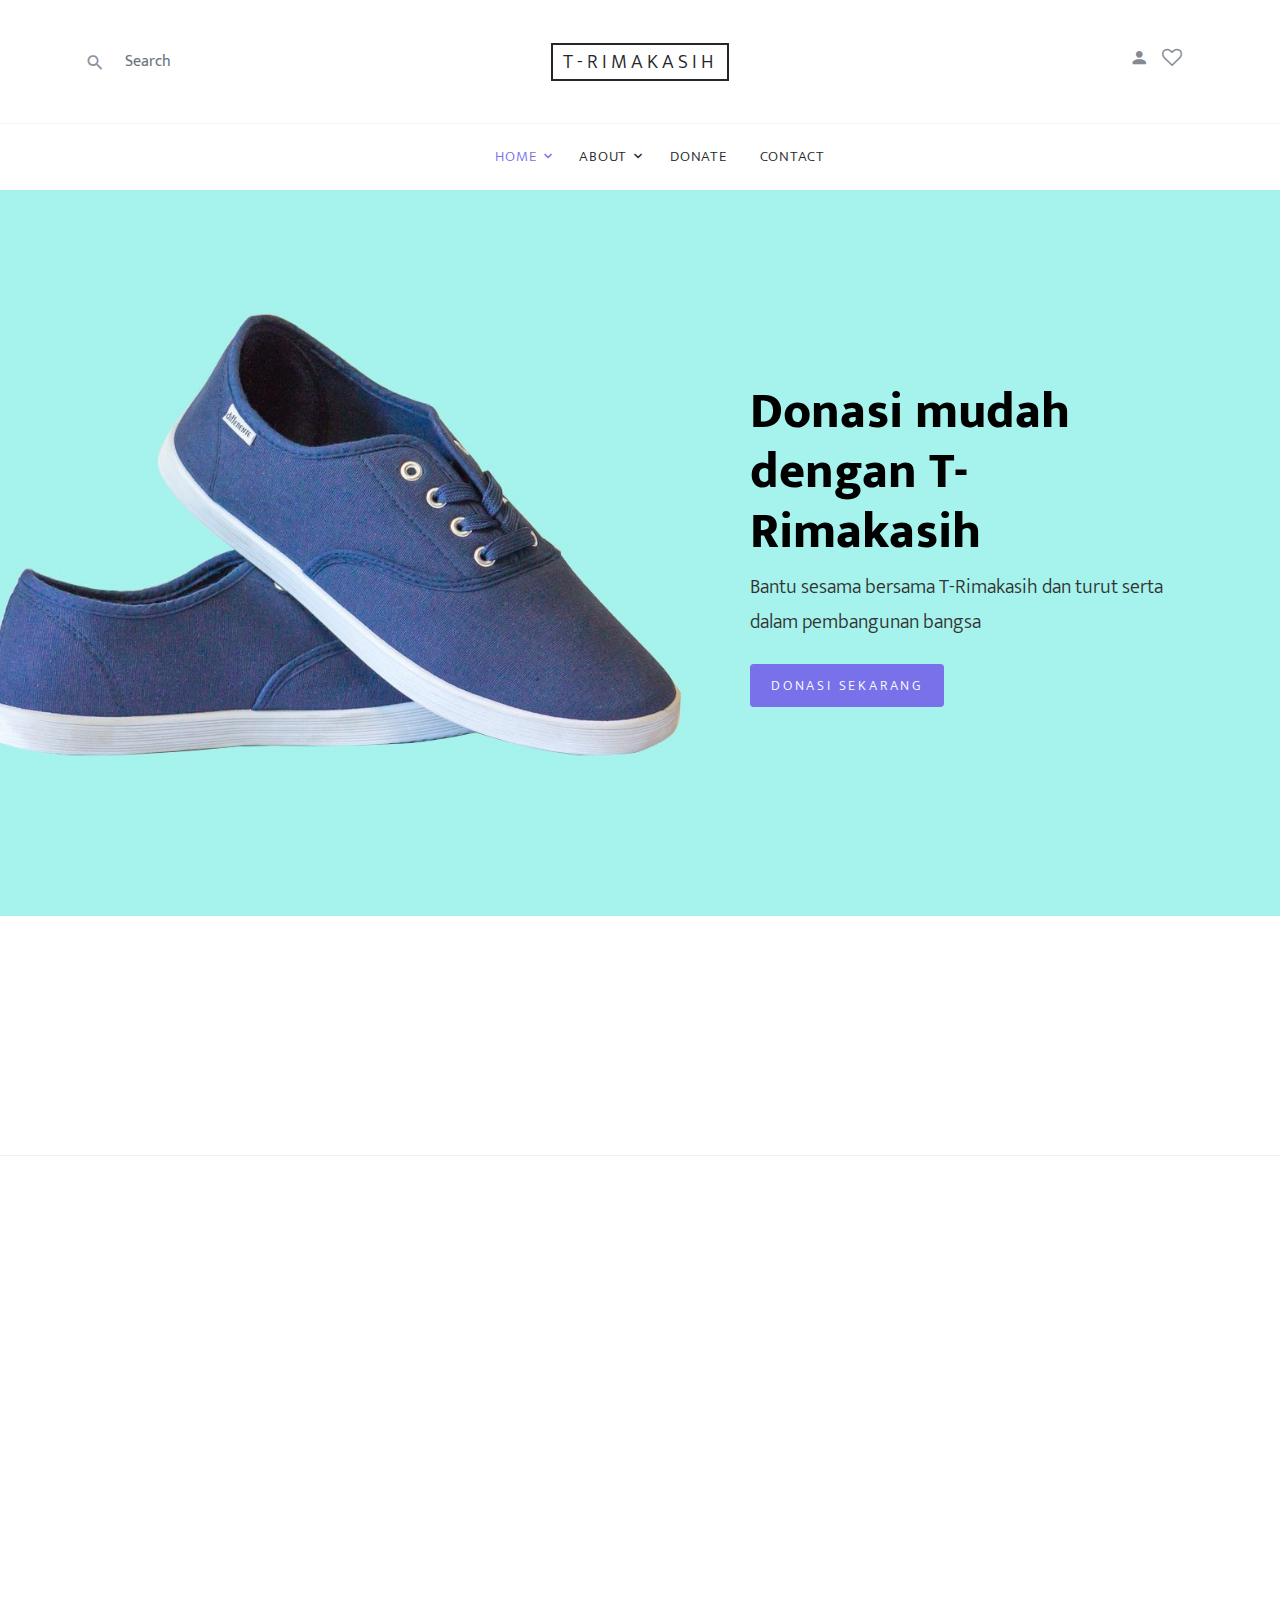
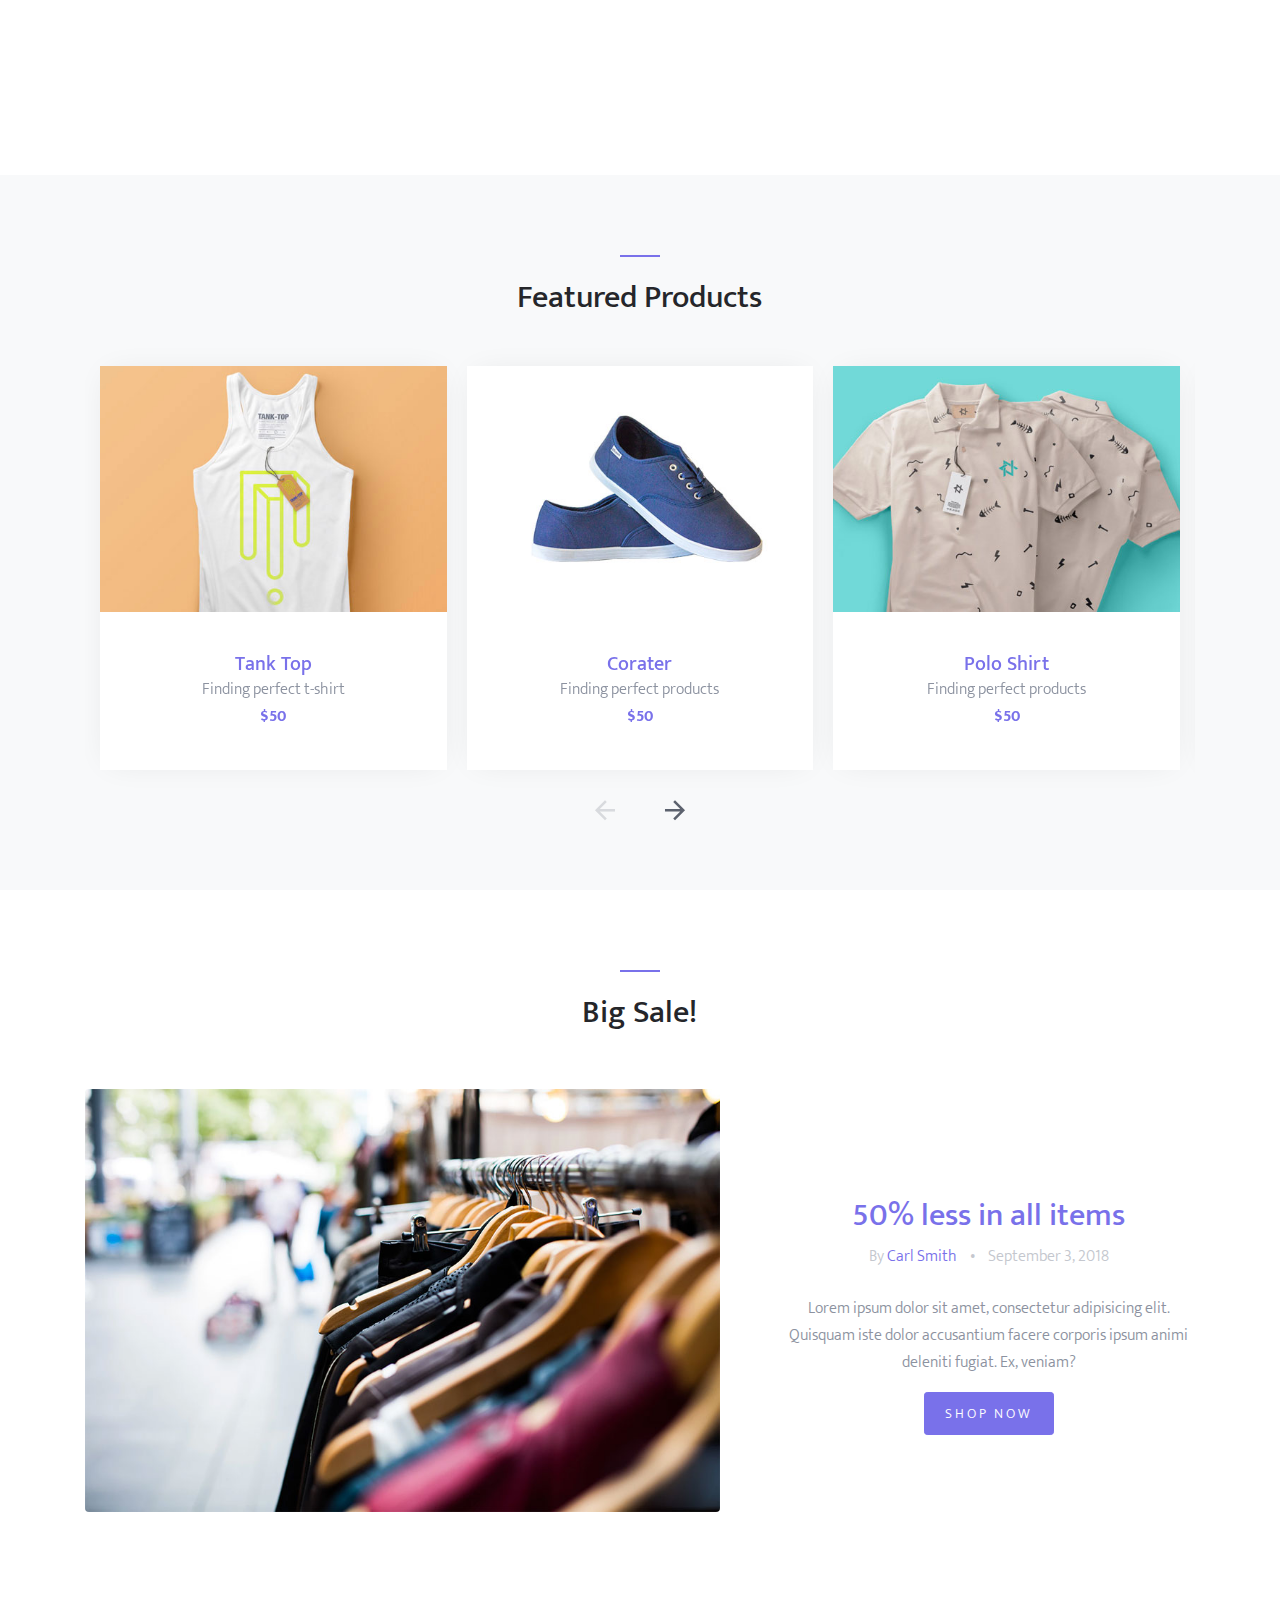
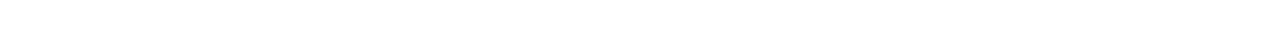
==== index.html @ 0b7a6f5f "Init project" ====
<!DOCTYPE html>
<html lang="en">
  <head>
    <title>T-Rimakasih &mdash; Colorlib e-Commerce Template</title>
    <meta charset="utf-8">
    <meta name="viewport" content="width=device-width, initial-scale=1, shrink-to-fit=no">

    <link rel="stylesheet" href="https://fonts.googleapis.com/css?family=Mukta:300,400,700">
    <link rel="stylesheet" href="fonts/icomoon/style.css">

    <link rel="stylesheet" href="css/bootstrap.min.css">
    <link rel="stylesheet" href="css/magnific-popup.css">
    <link rel="stylesheet" href="css/jquery-ui.css">
    <link rel="stylesheet" href="css/owl.carousel.min.css">
    <link rel="stylesheet" href="css/owl.theme.default.min.css">


    <link rel="stylesheet" href="css/aos.css">

    <link rel="stylesheet" href="css/style.css">

  </head>
  <body>

  <div class="site-wrap">
    <header class="site-navbar" role="banner">
      <div class="site-navbar-top">
        <div class="container">
          <div class="row align-items-center">

            <div class="col-6 col-md-4 order-2 order-md-1 site-search-icon text-left">
              <form action="" class="site-block-top-search">
                <span class="icon icon-search2"></span>
                <input type="text" class="form-control border-0" placeholder="Search">
              </form>
            </div>

            <div class="col-12 mb-3 mb-md-0 col-md-4 order-1 order-md-2 text-center">
              <div class="site-logo">
                <a href="index.html" class="js-logo-clone">T-Rimakasih</a>
              </div>
            </div>

            <div class="col-6 col-md-4 order-3 order-md-3 text-right">
              <div class="site-top-icons">
                <ul>
                  <li><a href="#"><span class="icon icon-person"></span></a></li>
                  <li><a href="#"><span class="icon icon-heart-o"></span></a></li>
                  <li>
                    <!-- <a href="cart.html" class="site-cart">
                      <span class="icon icon-shopping_cart"></span>
                      <span class="count">2</span>
                    </a> -->
                  </li>
                  <li class="d-inline-block d-md-none ml-md-0"><a href="#" class="site-menu-toggle js-menu-toggle"><span class="icon-menu"></span></a></li>
                </ul>
              </div>
            </div>

          </div>
        </div>
      </div>
      <nav class="site-navigation text-right text-md-center" role="navigation">
        <div class="container">
          <ul class="site-menu js-clone-nav d-none d-md-block">
            <li class="has-children active">
              <a href="index.html">Home</a>
              <ul class="dropdown">
                <li><a href="#">Menu One</a></li>
                <li><a href="#">Menu Two</a></li>
                <li><a href="#">Menu Three</a></li>
                <li class="has-children">
                  <a href="#">Sub Menu</a>
                  <ul class="dropdown">
                    <li><a href="#">Menu One</a></li>
                    <li><a href="#">Menu Two</a></li>
                    <li><a href="#">Menu Three</a></li>
                  </ul>
                </li>
              </ul>
            </li>
            <li class="has-children">
              <a href="about.html">About</a>
              <ul class="dropdown">
                <li><a href="#">Menu One</a></li>
                <li><a href="#">Menu Two</a></li>
                <li><a href="#">Menu Three</a></li>
              </ul>
            </li>
            <li><a href="shop.html">Donate</a></li>
            <!-- <li><a href="#">Catalogue</a></li> -->
            <!-- <li><a href="#">New Arrivals</a></li> -->
            <li><a href="contact.html">Contact</a></li>
          </ul>
        </div>
      </nav>
    </header>

    <div class="site-blocks-cover" style="background-image: url(images/hero_1.jpg);" data-aos="fade">
      <div class="container">
        <div class="row align-items-start align-items-md-center justify-content-end">
          <div class="col-md-5 text-center text-md-left pt-5 pt-md-0">
            <h1 class="mb-2">Donasi mudah dengan T-Rimakasih</h1>
            <div class="intro-text text-center text-md-left">
              <p class="mb-4">Bantu sesama bersama T-Rimakasih dan turut serta dalam pembangunan bangsa </p>
              <p>
                <a href="#" class="btn btn-sm btn-primary">Donasi Sekarang</a>
              </p>
            </div>
          </div>
        </div>
      </div>
    </div>

    <div class="site-section site-section-sm site-blocks-1">
      <div class="container">
        <div class="row">
          <div class="col-md-6 col-lg-4 d-lg-flex mb-4 mb-lg-0 pl-4" data-aos="fade-up" data-aos-delay="">
            <div class="icon mr-4 align-self-start">
              <span class="icon-truck"></span>
            </div>
            <div class="text">
              <h2 class="text-uppercase">Free Shipping</h2>
              <p>Lorem ipsum dolor sit amet, consectetur adipiscing elit. Phasellus at iaculis quam. Integer accumsan tincidunt fringilla.</p>
            </div>
          </div>
          <div class="col-md-6 col-lg-4 d-lg-flex mb-4 mb-lg-0 pl-4" data-aos="fade-up" data-aos-delay="100">
            <div class="icon mr-4 align-self-start">
              <span class="icon-refresh2"></span>
            </div>
            <div class="text">
              <h2 class="text-uppercase">Free Returns</h2>
              <p>Lorem ipsum dolor sit amet, consectetur adipiscing elit. Phasellus at iaculis quam. Integer accumsan tincidunt fringilla.</p>
            </div>
          </div>
          <div class="col-md-6 col-lg-4 d-lg-flex mb-4 mb-lg-0 pl-4" data-aos="fade-up" data-aos-delay="200">
            <div class="icon mr-4 align-self-start">
              <span class="icon-help"></span>
            </div>
            <div class="text">
              <h2 class="text-uppercase">Customer Support</h2>
              <p>Lorem ipsum dolor sit amet, consectetur adipiscing elit. Phasellus at iaculis quam. Integer accumsan tincidunt fringilla.</p>
            </div>
          </div>
        </div>
      </div>
    </div>

    <div class="site-section site-blocks-2">
      <div class="container">
        <div class="row">
          <div class="col-sm-6 col-md-6 col-lg-4 mb-4 mb-lg-0" data-aos="fade" data-aos-delay="">
            <a class="block-2-item" href="#">
              <figure class="image">
                <img src="images/women.jpg" alt="" class="img-fluid">
              </figure>
              <div class="text">
                <span class="text-uppercase">Collections</span>
                <h3>Women</h3>
              </div>
            </a>
          </div>
          <div class="col-sm-6 col-md-6 col-lg-4 mb-5 mb-lg-0" data-aos="fade" data-aos-delay="100">
            <a class="block-2-item" href="#">
              <figure class="image">
                <img src="images/children.jpg" alt="" class="img-fluid">
              </figure>
              <div class="text">
                <span class="text-uppercase">Collections</span>
                <h3>Children</h3>
              </div>
            </a>
          </div>
          <div class="col-sm-6 col-md-6 col-lg-4 mb-5 mb-lg-0" data-aos="fade" data-aos-delay="200">
            <a class="block-2-item" href="#">
              <figure class="image">
                <img src="images/men.jpg" alt="" class="img-fluid">
              </figure>
              <div class="text">
                <span class="text-uppercase">Collections</span>
                <h3>Men</h3>
              </div>
            </a>
          </div>
        </div>
      </div>
    </div>

    <div class="site-section block-3 site-blocks-2 bg-light">
      <div class="container">
        <div class="row justify-content-center">
          <div class="col-md-7 site-section-heading text-center pt-4">
            <h2>Featured Products</h2>
          </div>
        </div>
        <div class="row">
          <div class="col-md-12">
            <div class="nonloop-block-3 owl-carousel">
              <div class="item">
                <div class="block-4 text-center">
                  <figure class="block-4-image">
                    <img src="images/cloth_1.jpg" alt="Image placeholder" class="img-fluid">
                  </figure>
                  <div class="block-4-text p-4">
                    <h3><a href="#">Tank Top</a></h3>
                    <p class="mb-0">Finding perfect t-shirt</p>
                    <p class="text-primary font-weight-bold">$50</p>
                  </div>
                </div>
              </div>
              <div class="item">
                <div class="block-4 text-center">
                  <figure class="block-4-image">
                    <img src="images/shoe_1.jpg" alt="Image placeholder" class="img-fluid">
                  </figure>
                  <div class="block-4-text p-4">
                    <h3><a href="#">Corater</a></h3>
                    <p class="mb-0">Finding perfect products</p>
                    <p class="text-primary font-weight-bold">$50</p>
                  </div>
                </div>
              </div>
              <div class="item">
                <div class="block-4 text-center">
                  <figure class="block-4-image">
                    <img src="images/cloth_2.jpg" alt="Image placeholder" class="img-fluid">
                  </figure>
                  <div class="block-4-text p-4">
                    <h3><a href="#">Polo Shirt</a></h3>
                    <p class="mb-0">Finding perfect products</p>
                    <p class="text-primary font-weight-bold">$50</p>
                  </div>
                </div>
              </div>
              <div class="item">
                <div class="block-4 text-center">
                  <figure class="block-4-image">
                    <img src="images/cloth_3.jpg" alt="Image placeholder" class="img-fluid">
                  </figure>
                  <div class="block-4-text p-4">
                    <h3><a href="#">T-Shirt Mockup</a></h3>
                    <p class="mb-0">Finding perfect products</p>
                    <p class="text-primary font-weight-bold">$50</p>
                  </div>
                </div>
              </div>
              <div class="item">
                <div class="block-4 text-center">
                  <figure class="block-4-image">
                    <img src="images/shoe_1.jpg" alt="Image placeholder" class="img-fluid">
                  </figure>
                  <div class="block-4-text p-4">
                    <h3><a href="#">Corater</a></h3>
                    <p class="mb-0">Finding perfect products</p>
                    <p class="text-primary font-weight-bold">$50</p>
                  </div>
                </div>
              </div>
            </div>
          </div>
        </div>
      </div>
    </div>

    <div class="site-section block-8">
      <div class="container">
        <div class="row justify-content-center  mb-5">
          <div class="col-md-7 site-section-heading text-center pt-4">
            <h2>Big Sale!</h2>
          </div>
        </div>
        <div class="row align-items-center">
          <div class="col-md-12 col-lg-7 mb-5">
            <a href="#"><img src="images/blog_1.jpg" alt="Image placeholder" class="img-fluid rounded"></a>
          </div>
          <div class="col-md-12 col-lg-5 text-center pl-md-5">
            <h2><a href="#">50% less in all items</a></h2>
            <p class="post-meta mb-4">By <a href="#">Carl Smith</a> <span class="block-8-sep">&bullet;</span> September 3, 2018</p>
            <p>Lorem ipsum dolor sit amet, consectetur adipisicing elit. Quisquam iste dolor accusantium facere corporis ipsum animi deleniti fugiat. Ex, veniam?</p>
            <p><a href="#" class="btn btn-primary btn-sm">Shop Now</a></p>
          </div>
        </div>
      </div>
    </div>

    <!-- <footer class="site-footer border-top">
      <div class="container">
        <div class="row">
          <div class="col-lg-6 mb-5 mb-lg-0">
            <div class="row">
              <div class="col-md-12">
                <h3 class="footer-heading mb-4">Navigations</h3>
              </div>
              <div class="col-md-6 col-lg-4">
                <ul class="list-unstyled">
                  <li><a href="#">Sell online</a></li>
                  <li><a href="#">Features</a></li>
                  <li><a href="#">Shopping cart</a></li>
                  <li><a href="#">Store builder</a></li>
                </ul>
              </div>
              <div class="col-md-6 col-lg-4">
                <ul class="list-unstyled">
                  <li><a href="#">Mobile commerce</a></li>
                  <li><a href="#">Dropshipping</a></li>
                  <li><a href="#">Website development</a></li>
                </ul>
              </div>
              <div class="col-md-6 col-lg-4">
                <ul class="list-unstyled">
                  <li><a href="#">Point of sale</a></li>
                  <li><a href="#">Hardware</a></li>
                  <li><a href="#">Software</a></li>
                </ul>
              </div>
            </div>
          </div>
          <div class="col-md-6 col-lg-3 mb-4 mb-lg-0">
            <h3 class="footer-heading mb-4">Promo</h3>
            <a href="#" class="block-6">
              <img src="images/hero_1.jpg" alt="Image placeholder" class="img-fluid rounded mb-4">
              <h3 class="font-weight-light  mb-0">Finding Your Perfect Shoes</h3>
              <p>Promo from  nuary 15 &mdash; 25, 2019</p>
            </a>
          </div>
          <div class="col-md-6 col-lg-3">
            <div class="block-5 mb-5">
              <h3 class="footer-heading mb-4">Contact Info</h3>
              <ul class="list-unstyled">
                <li class="address">203 Fake St. Mountain View, San Francisco, California, USA</li>
                <li class="phone"><a href="tel://23923929210">+2 392 3929 210</a></li>
                <li class="email">emailaddress@domain.com</li>
              </ul>
            </div>

            <div class="block-7">
              <form action="#" method="post">
                <label for="email_subscribe" class="footer-heading">Subscribe</label>
                <div class="form-group">
                  <input type="text" class="form-control py-4" id="email_subscribe" placeholder="Email">
                  <input type="submit" class="btn btn-sm btn-primary" value="Send">
                </div>
              </form>
            </div>
          </div>
        </div>
      </div>
    </footer> -->
  </div>

  <script src="js/jquery-3.3.1.min.js"></script>
  <script src="js/jquery-ui.js"></script>
  <script src="js/popper.min.js"></script>
  <script src="js/bootstrap.min.js"></script>
  <script src="js/owl.carousel.min.js"></script>
  <script src="js/jquery.magnific-popup.min.js"></script>
  <script src="js/aos.js"></script>

  <script src="js/main.js"></script>

  </body>
</html>
---- fonts/icomoon/style.css ----
@font-face {
  font-family: 'icomoon';
  src:  url('fonts/icomoon.eot?10si43');
  src:  url('fonts/icomoon.eot?10si43#iefix') format('embedded-opentype'),
    url('fonts/icomoon.ttf?10si43') format('truetype'),
    url('fonts/icomoon.woff?10si43') format('woff'),
    url('fonts/icomoon.svg?10si43#icomoon') format('svg');
  font-weight: normal;
  font-style: normal;
}

[class^="icon-"], [class*=" icon-"] {
  /* use !important to prevent issues with browser extensions that change fonts */
  font-family: 'icomoon' !important;
  speak: none;
  font-style: normal;
  font-weight: normal;
  font-variant: normal;
  text-transform: none;
  line-height: 1;

  /* Better Font Rendering =========== */
  -webkit-font-smoothing: antialiased;
  -moz-osx-font-smoothing: grayscale;
}

.icon-asterisk:before {
  content: "\f069";
}
.icon-plus:before {
  content: "\f067";
}
.icon-question:before {
  content: "\f128";
}
.icon-minus:before {
  content: "\f068";
}
.icon-glass:before {
  content: "\f000";
}
.icon-music:before {
  content: "\f001";
}
.icon-search:before {
  content: "\f002";
}
.icon-envelope-o:before {
  content: "\f003";
}
.icon-heart:before {
  content: "\f004";
}
.icon-star:before {
  content: "\f005";
}
.icon-star-o:before {
  content: "\f006";
}
.icon-user:before {
  content: "\f007";
}
.icon-film:before {
  content: "\f008";
}
.icon-th-large:before {
  content: "\f009";
}
.icon-th:before {
  content: "\f00a";
}
.icon-th-list:before {
  content: "\f00b";
}
.icon-check:before {
  content: "\f00c";
}
.icon-close:before {
  content: "\f00d";
}
.icon-remove:before {
  content: "\f00d";
}
.icon-times:before {
  content: "\f00d";
}
.icon-search-plus:before {
  content: "\f00e";
}
.icon-search-minus:before {
  content: "\f010";
}
.icon-power-off:before {
  content: "\f011";
}
.icon-signal:before {
  content: "\f012";
}
.icon-cog:before {
  content: "\f013";
}
.icon-gear:before {
  content: "\f013";
}
.icon-trash-o:before {
  content: "\f014";
}
.icon-home:before {
  content: "\f015";
}
.icon-file-o:before {
  content: "\f016";
}
.icon-clock-o:before {
  content: "\f017";
}
.icon-road:before {
  content: "\f018";
}
.icon-download:before {
  content: "\f019";
}
.icon-arrow-circle-o-down:before {
  content: "\f01a";
}
.icon-arrow-circle-o-up:before {
  content: "\f01b";
}
.icon-inbox:before {
  content: "\f01c";
}
.icon-play-circle-o:before {
  content: "\f01d";
}
.icon-repeat:before {
  content: "\f01e";
}
.icon-rotate-right:before {
  content: "\f01e";
}
.icon-refresh:before {
  content: "\f021";
}
.icon-list-alt:before {
  content: "\f022";
}
.icon-lock:before {
  content: "\f023";
}
.icon-flag:before {
  content: "\f024";
}
.icon-headphones:before {
  content: "\f025";
}
.icon-volume-off:before {
  content: "\f026";
}
.icon-volume-down:before {
  content: "\f027";
}
.icon-volume-up:before {
  content: "\f028";
}
.icon-qrcode:before {
  content: "\f029";
}
.icon-barcode:before {
  content: "\f02a";
}
.icon-tag:before {
  content: "\f02b";
}
.icon-tags:before {
  content: "\f02c";
}
.icon-book:before {
  content: "\f02d";
}
.icon-bookmark:before {
  content: "\f02e";
}
.icon-print:before {
  content: "\f02f";
}
.icon-camera:before {
  content: "\f030";
}
.icon-font:before {
  content: "\f031";
}
.icon-bold:before {
  content: "\f032";
}
.icon-italic:before {
  content: "\f033";
}
.icon-text-height:before {
  content: "\f034";
}
.icon-text-width:before {
  content: "\f035";
}
.icon-align-left:before {
  content: "\f036";
}
.icon-align-center:before {
  content: "\f037";
}
.icon-align-right:before {
  content: "\f038";
}
.icon-align-justify:before {
  content: "\f039";
}
.icon-list:before {
  content: "\f03a";
}
.icon-dedent:before {
  content: "\f03b";
}
.icon-outdent:before {
  content: "\f03b";
}
.icon-indent:before {
  content: "\f03c";
}
.icon-video-camera:before {
  content: "\f03d";
}
.icon-image:before {
  content: "\f03e";
}
.icon-photo:before {
  content: "\f03e";
}
.icon-picture-o:before {
  content: "\f03e";
}
.icon-pencil:before {
  content: "\f040";
}
.icon-map-marker:before {
  content: "\f041";
}
.icon-adjust:before {
  content: "\f042";
}
.icon-tint:before {
  content: "\f043";
}
.icon-edit:before {
  content: "\f044";
}
.icon-pencil-square-o:before {
  content: "\f044";
}
.icon-share-square-o:before {
  content: "\f045";
}
.icon-check-square-o:before {
  content: "\f046";
}
.icon-arrows:before {
  content: "\f047";
}
.icon-step-backward:before {
  content: "\f048";
}
.icon-fast-backward:before {
  content: "\f049";
}
.icon-backward:before {
  content: "\f04a";
}
.icon-play:before {
  content: "\f04b";
}
.icon-pause:before {
  content: "\f04c";
}
.icon-stop:before {
  content: "\f04d";
}
.icon-forward:before {
  content: "\f04e";
}
.icon-fast-forward:before {
  content: "\f050";
}
.icon-step-forward:before {
  content: "\f051";
}
.icon-eject:before {
  content: "\f052";
}
.icon-chevron-left:before {
  content: "\f053";
}
.icon-chevron-right:before {
  content: "\f054";
}
.icon-plus-circle:before {
  content: "\f055";
}
.icon-minus-circle:before {
  content: "\f056";
}
.icon-times-circle:before {
  content: "\f057";
}
.icon-check-circle:before {
  content: "\f058";
}
.icon-question-circle:before {
  content: "\f059";
}
.icon-info-circle:before {
  content: "\f05a";
}
.icon-crosshairs:before {
  content: "\f05b";
}
.icon-times-circle-o:before {
  content: "\f05c";
}
.icon-check-circle-o:before {
  content: "\f05d";
}
.icon-ban:before {
  content: "\f05e";
}
.icon-arrow-left:before {
  content: "\f060";
}
.icon-arrow-right:before {
  content: "\f061";
}
.icon-arrow-up:before {
  content: "\f062";
}
.icon-arrow-down:before {
  content: "\f063";
}
.icon-mail-forward:before {
  content: "\f064";
}
.icon-share:before {
  content: "\f064";
}
.icon-expand:before {
  content: "\f065";
}
.icon-compress:before {
  content: "\f066";
}
.icon-exclamation-circle:before {
  content: "\f06a";
}
.icon-gift:before {
  content: "\f06b";
}
.icon-leaf:before {
  content: "\f06c";
}
.icon-fire:before {
  content: "\f06d";
}
.icon-eye:before {
  content: "\f06e";
}
.icon-eye-slash:before {
  content: "\f070";
}
.icon-exclamation-triangle:before {
  content: "\f071";
}
.icon-warning:before {
  content: "\f071";
}
.icon-plane:before {
  content: "\f072";
}
.icon-calendar:before {
  content: "\f073";
}
.icon-random:before {
  content: "\f074";
}
.icon-comment:before {
  content: "\f075";
}
.icon-magnet:before {
  content: "\f076";
}
.icon-chevron-up:before {
  content: "\f077";
}
.icon-chevron-down:before {
  content: "\f078";
}
.icon-retweet:before {
  content: "\f079";
}
.icon-shopping-cart:before {
  content: "\f07a";
}
.icon-folder:before {
  content: "\f07b";
}
.icon-folder-open:before {
  content: "\f07c";
}
.icon-arrows-v:before {
  content: "\f07d";
}
.icon-arrows-h:before {
  content: "\f07e";
}
.icon-bar-chart:before {
  content: "\f080";
}
.icon-bar-chart-o:before {
  content: "\f080";
}
.icon-twitter-square:before {
  content: "\f081";
}
.icon-facebook-square:before {
  content: "\f082";
}
.icon-camera-retro:before {
  content: "\f083";
}
.icon-key:before {
  content: "\f084";
}
.icon-cogs:before {
  content: "\f085";
}
.icon-gears:before {
  content: "\f085";
}
.icon-comments:before {
  content: "\f086";
}
.icon-thumbs-o-up:before {
  content: "\f087";
}
.icon-thumbs-o-down:before {
  content: "\f088";
}
.icon-star-half:before {
  content: "\f089";
}
.icon-heart-o:before {
  content: "\f08a";
}
.icon-sign-out:before {
  content: "\f08b";
}
.icon-linkedin-square:before {
  content: "\f08c";
}
.icon-thumb-tack:before {
  content: "\f08d";
}
.icon-external-link:before {
  content: "\f08e";
}
.icon-sign-in:before {
  content: "\f090";
}
.icon-trophy:before {
  content: "\f091";
}
.icon-github-square:before {
  content: "\f092";
}
.icon-upload:before {
  content: "\f093";
}
.icon-lemon-o:before {
  content: "\f094";
}
.icon-phone:before {
  content: "\f095";
}
.icon-square-o:before {
  content: "\f096";
}
.icon-bookmark-o:before {
  content: "\f097";
}
.icon-phone-square:before {
  content: "\f098";
}
.icon-twitter:before {
  content: "\f099";
}
.icon-facebook:before {
  content: "\f09a";
}
.icon-facebook-f:before {
  content: "\f09a";
}
.icon-github:before {
  content: "\f09b";
}
.icon-unlock:before {
  content: "\f09c";
}
.icon-credit-card:before {
  content: "\f09d";
}
.icon-feed:before {
  content: "\f09e";
}
.icon-rss:before {
  content: "\f09e";
}
.icon-hdd-o:before {
  content: "\f0a0";
}
.icon-bullhorn:before {
  content: "\f0a1";
}
.icon-bell-o:before {
  content: "\f0a2";
}
.icon-certificate:before {
  content: "\f0a3";
}
.icon-hand-o-right:before {
  content: "\f0a4";
}
.icon-hand-o-left:before {
  content: "\f0a5";
}
.icon-hand-o-up:before {
  content: "\f0a6";
}
.icon-hand-o-down:before {
  content: "\f0a7";
}
.icon-arrow-circle-left:before {
  content: "\f0a8";
}
.icon-arrow-circle-right:before {
  content: "\f0a9";
}
.icon-arrow-circle-up:before {
  content: "\f0aa";
}
.icon-arrow-circle-down:before {
  content: "\f0ab";
}
.icon-globe:before {
  content: "\f0ac";
}
.icon-wrench:before {
  content: "\f0ad";
}
.icon-tasks:before {
  content: "\f0ae";
}
.icon-filter:before {
  content: "\f0b0";
}
.icon-briefcase:before {
  content: "\f0b1";
}
.icon-arrows-alt:before {
  content: "\f0b2";
}
.icon-group:before {
  content: "\f0c0";
}
.icon-users:before {
  content: "\f0c0";
}
.icon-chain:before {
  content: "\f0c1";
}
.icon-link:before {
  content: "\f0c1";
}
.icon-cloud:before {
  content: "\f0c2";
}
.icon-flask:before {
  content: "\f0c3";
}
.icon-cut:before {
  content: "\f0c4";
}
.icon-scissors:before {
  content: "\f0c4";
}
.icon-copy:before {
  content: "\f0c5";
}
.icon-files-o:before {
  content: "\f0c5";
}
.icon-paperclip:before {
  content: "\f0c6";
}
.icon-floppy-o:before {
  content: "\f0c7";
}
.icon-save:before {
  content: "\f0c7";
}
.icon-square:before {
  content: "\f0c8";
}
.icon-bars:before {
  content: "\f0c9";
}
.icon-navicon:before {
  content: "\f0c9";
}
.icon-reorder:before {
  content: "\f0c9";
}
.icon-list-ul:before {
  content: "\f0ca";
}
.icon-list-ol:before {
  content: "\f0cb";
}
.icon-strikethrough:before {
  content: "\f0cc";
}
.icon-underline:before {
  content: "\f0cd";
}
.icon-table:before {
  content: "\f0ce";
}
.icon-magic:before {
  content: "\f0d0";
}
.icon-truck:before {
  content: "\f0d1";
}
.icon-pinterest:before {
  content: "\f0d2";
}
.icon-pinterest-square:before {
  content: "\f0d3";
}
.icon-google-plus-square:before {
  content: "\f0d4";
}
.icon-google-plus:before {
  content: "\f0d5";
}
.icon-money:before {
  content: "\f0d6";
}
.icon-caret-down:before {
  content: "\f0d7";
}
.icon-caret-up:before {
  content: "\f0d8";
}
.icon-caret-left:before {
  content: "\f0d9";
}
.icon-caret-right:before {
  content: "\f0da";
}
.icon-columns:before {
  content: "\f0db";
}
.icon-sort:before {
  content: "\f0dc";
}
.icon-unsorted:before {
  content: "\f0dc";
}
.icon-sort-desc:before {
  content: "\f0dd";
}
.icon-sort-down:before {
  content: "\f0dd";
}
.icon-sort-asc:before {
  content: "\f0de";
}
.icon-sort-up:before {
  content: "\f0de";
}
.icon-envelope:before {
  content: "\f0e0";
}
.icon-linkedin:before {
  content: "\f0e1";
}
.icon-rotate-left:before {
  content: "\f0e2";
}
.icon-undo:before {
  content: "\f0e2";
}
.icon-gavel:before {
  content: "\f0e3";
}
.icon-legal:before {
  content: "\f0e3";
}
.icon-dashboard:before {
  content: "\f0e4";
}
.icon-tachometer:before {
  content: "\f0e4";
}
.icon-comment-o:before {
  content: "\f0e5";
}
.icon-comments-o:before {
  content: "\f0e6";
}
.icon-bolt:before {
  content: "\f0e7";
}
.icon-flash:before {
  content: "\f0e7";
}
.icon-sitemap:before {
  content: "\f0e8";
}
.icon-umbrella:before {
  content: "\f0e9";
}
.icon-clipboard:before {
  content: "\f0ea";
}
.icon-paste:before {
  content: "\f0ea";
}
.icon-lightbulb-o:before {
  content: "\f0eb";
}
.icon-exchange:before {
  content: "\f0ec";
}
.icon-cloud-download:before {
  content: "\f0ed";
}
.icon-cloud-upload:before {
  content: "\f0ee";
}
.icon-user-md:before {
  content: "\f0f0";
}
.icon-stethoscope:before {
  content: "\f0f1";
}
.icon-suitcase:before {
  content: "\f0f2";
}
.icon-bell:before {
  content: "\f0f3";
}
.icon-coffee:before {
  content: "\f0f4";
}
.icon-cutlery:before {
  content: "\f0f5";
}
.icon-file-text-o:before {
  content: "\f0f6";
}
.icon-building-o:before {
  content: "\f0f7";
}
.icon-hospital-o:before {
  content: "\f0f8";
}
.icon-ambulance:before {
  content: "\f0f9";
}
.icon-medkit:before {
  content: "\f0fa";
}
.icon-fighter-jet:before {
  content: "\f0fb";
}
.icon-beer:before {
  content: "\f0fc";
}
.icon-h-square:before {
  content: "\f0fd";
}
.icon-plus-square:before {
  content: "\f0fe";
}
.icon-angle-double-left:before {
  content: "\f100";
}
.icon-angle-double-right:before {
  content: "\f101";
}
.icon-angle-double-up:before {
  content: "\f102";
}
.icon-angle-double-down:before {
  content: "\f103";
}
.icon-angle-left:before {
  content: "\f104";
}
.icon-angle-right:before {
  content: "\f105";
}
.icon-angle-up:before {
  content: "\f106";
}
.icon-angle-down:before {
  content: "\f107";
}
.icon-desktop:before {
  content: "\f108";
}
.icon-laptop:before {
  content: "\f109";
}
.icon-tablet:before {
  content: "\f10a";
}
.icon-mobile:before {
  content: "\f10b";
}
.icon-mobile-phone:before {
  content: "\f10b";
}
.icon-circle-o:before {
  content: "\f10c";
}
.icon-quote-left:before {
  content: "\f10d";
}
.icon-quote-right:before {
  content: "\f10e";
}
.icon-spinner:before {
  content: "\f110";
}
.icon-circle:before {
  content: "\f111";
}
.icon-mail-reply:before {
  content: "\f112";
}
.icon-reply:before {
  content: "\f112";
}
.icon-github-alt:before {
  content: "\f113";
}
.icon-folder-o:before {
  content: "\f114";
}
.icon-folder-open-o:before {
  content: "\f115";
}
.icon-smile-o:before {
  content: "\f118";
}
.icon-frown-o:before {
  content: "\f119";
}
.icon-meh-o:before {
  content: "\f11a";
}
.icon-gamepad:before {
  content: "\f11b";
}
.icon-keyboard-o:before {
  content: "\f11c";
}
.icon-flag-o:before {
  content: "\f11d";
}
.icon-flag-checkered:before {
  content: "\f11e";
}
.icon-terminal:before {
  content: "\f120";
}
.icon-code:before {
  content: "\f121";
}
.icon-mail-reply-all:before {
  content: "\f122";
}
.icon-reply-all:before {
  content: "\f122";
}
.icon-star-half-empty:before {
  content: "\f123";
}
.icon-star-half-full:before {
  content: "\f123";
}
.icon-star-half-o:before {
  content: "\f123";
}
.icon-location-arrow:before {
  content: "\f124";
}
.icon-crop:before {
  content: "\f125";
}
.icon-code-fork:before {
  content: "\f126";
}
.icon-chain-broken:before {
  content: "\f127";
}
.icon-unlink:before {
  content: "\f127";
}
.icon-info:before {
  content: "\f129";
}
.icon-exclamation:before {
  content: "\f12a";
}
.icon-superscript:before {
  content: "\f12b";
}
.icon-subscript:before {
  content: "\f12c";
}
.icon-eraser:before {
  content: "\f12d";
}
.icon-puzzle-piece:before {
  content: "\f12e";
}
.icon-microphone:before {
  content: "\f130";
}
.icon-microphone-slash:before {
  content: "\f131";
}
.icon-shield:before {
  content: "\f132";
}
.icon-calendar-o:before {
  content: "\f133";
}
.icon-fire-extinguisher:before {
  content: "\f134";
}
.icon-rocket:before {
  content: "\f135";
}
.icon-maxcdn:before {
  content: "\f136";
}
.icon-chevron-circle-left:before {
  content: "\f137";
}
.icon-chevron-circle-right:before {
  content: "\f138";
}
.icon-chevron-circle-up:before {
  content: "\f139";
}
.icon-chevron-circle-down:before {
  content: "\f13a";
}
.icon-html5:before {
  content: "\f13b";
}
.icon-css3:before {
  content: "\f13c";
}
.icon-anchor:before {
  content: "\f13d";
}
.icon-unlock-alt:before {
  content: "\f13e";
}
.icon-bullseye:before {
  content: "\f140";
}
.icon-ellipsis-h:before {
  content: "\f141";
}
.icon-ellipsis-v:before {
  content: "\f142";
}
.icon-rss-square:before {
  content: "\f143";
}
.icon-play-circle:before {
  content: "\f144";
}
.icon-ticket:before {
  content: "\f145";
}
.icon-minus-square:before {
  content: "\f146";
}
.icon-minus-square-o:before {
  content: "\f147";
}
.icon-level-up:before {
  content: "\f148";
}
.icon-level-down:before {
  content: "\f149";
}
.icon-check-square:before {
  content: "\f14a";
}
.icon-pencil-square:before {
  content: "\f14b";
}
.icon-external-link-square:before {
  content: "\f14c";
}
.icon-share-square:before {
  content: "\f14d";
}
.icon-compass:before {
  content: "\f14e";
}
.icon-caret-square-o-down:before {
  content: "\f150";
}
.icon-toggle-down:before {
  content: "\f150";
}
.icon-caret-square-o-up:before {
  content: "\f151";
}
.icon-toggle-up:before {
  content: "\f151";
}
.icon-caret-square-o-right:before {
  content: "\f152";
}
.icon-toggle-right:before {
  content: "\f152";
}
.icon-eur:before {
  content: "\f153";
}
.icon-euro:before {
  content: "\f153";
}
.icon-gbp:before {
  content: "\f154";
}
.icon-dollar:before {
  content: "\f155";
}
.icon-usd:before {
  content: "\f155";
}
.icon-inr:before {
  content: "\f156";
}
.icon-rupee:before {
  content: "\f156";
}
.icon-cny:before {
  content: "\f157";
}
.icon-jpy:before {
  content: "\f157";
}
.icon-rmb:before {
  content: "\f157";
}
.icon-yen:before {
  content: "\f157";
}
.icon-rouble:before {
  content: "\f158";
}
.icon-rub:before {
  content: "\f158";
}
.icon-ruble:before {
  content: "\f158";
}
.icon-krw:before {
  content: "\f159";
}
.icon-won:before {
  content: "\f159";
}
.icon-bitcoin:before {
  content: "\f15a";
}
.icon-btc:before {
  content: "\f15a";
}
.icon-file:before {
  content: "\f15b";
}
.icon-file-text:before {
  content: "\f15c";
}
.icon-sort-alpha-asc:before {
  content: "\f15d";
}
.icon-sort-alpha-desc:before {
  content: "\f15e";
}
.icon-sort-amount-asc:before {
  content: "\f160";
}
.icon-sort-amount-desc:before {
  content: "\f161";
}
.icon-sort-numeric-asc:before {
  content: "\f162";
}
.icon-sort-numeric-desc:before {
  content: "\f163";
}
.icon-thumbs-up:before {
  content: "\f164";
}
.icon-thumbs-down:before {
  content: "\f165";
}
.icon-youtube-square:before {
  content: "\f166";
}
.icon-youtube:before {
  content: "\f167";
}
.icon-xing:before {
  content: "\f168";
}
.icon-xing-square:before {
  content: "\f169";
}
.icon-youtube-play:before {
  content: "\f16a";
}
.icon-dropbox:before {
  content: "\f16b";
}
.icon-stack-overflow:before {
  content: "\f16c";
}
.icon-instagram:before {
  content: "\f16d";
}
.icon-flickr:before {
  content: "\f16e";
}
.icon-adn:before {
  content: "\f170";
}
.icon-bitbucket:before {
  content: "\f171";
}
.icon-bitbucket-square:before {
  content: "\f172";
}
.icon-tumblr:before {
  content: "\f173";
}
.icon-tumblr-square:before {
  content: "\f174";
}
.icon-long-arrow-down:before {
  content: "\f175";
}
.icon-long-arrow-up:before {
  content: "\f176";
}
.icon-long-arrow-left:before {
  content: "\f177";
}
.icon-long-arrow-right:before {
  content: "\f178";
}
.icon-apple:before {
  content: "\f179";
}
.icon-windows:before {
  content: "\f17a";
}
.icon-android:before {
  content: "\f17b";
}
.icon-linux:before {
  content: "\f17c";
}
.icon-dribbble:before {
  content: "\f17d";
}
.icon-skype:before {
  content: "\f17e";
}
.icon-foursquare:before {
  content: "\f180";
}
.icon-trello:before {
  content: "\f181";
}
.icon-female:before {
  content: "\f182";
}
.icon-male:before {
  content: "\f183";
}
.icon-gittip:before {
  content: "\f184";
}
.icon-gratipay:before {
  content: "\f184";
}
.icon-sun-o:before {
  content: "\f185";
}
.icon-moon-o:before {
  content: "\f186";
}
.icon-archive:before {
  content: "\f187";
}
.icon-bug:before {
  content: "\f188";
}
.icon-vk:before {
  content: "\f189";
}
.icon-weibo:before {
  content: "\f18a";
}
.icon-renren:before {
  content: "\f18b";
}
.icon-pagelines:before {
  content: "\f18c";
}
.icon-stack-exchange:before {
  content: "\f18d";
}
.icon-arrow-circle-o-right:before {
  content: "\f18e";
}
.icon-arrow-circle-o-left:before {
  content: "\f190";
}
.icon-caret-square-o-left:before {
  content: "\f191";
}
.icon-toggle-left:before {
  content: "\f191";
}
.icon-dot-circle-o:before {
  content: "\f192";
}
.icon-wheelchair:before {
  content: "\f193";
}
.icon-vimeo-square:before {
  content: "\f194";
}
.icon-try:before {
  content: "\f195";
}
.icon-turkish-lira:before {
  content: "\f195";
}
.icon-plus-square-o:before {
  content: "\f196";
}
.icon-space-shuttle:before {
  content: "\f197";
}
.icon-slack:before {
  content: "\f198";
}
.icon-envelope-square:before {
  content: "\f199";
}
.icon-wordpress:before {
  content: "\f19a";
}
.icon-openid:before {
  content: "\f19b";
}
.icon-bank:before {
  content: "\f19c";
}
.icon-institution:before {
  content: "\f19c";
}
.icon-university:before {
  content: "\f19c";
}
.icon-graduation-cap:before {
  content: "\f19d";
}
.icon-mortar-board:before {
  content: "\f19d";
}
.icon-yahoo:before {
  content: "\f19e";
}
.icon-google:before {
  content: "\f1a0";
}
.icon-reddit:before {
  content: "\f1a1";
}
.icon-reddit-square:before {
  content: "\f1a2";
}
.icon-stumbleupon-circle:before {
  content: "\f1a3";
}
.icon-stumbleupon:before {
  content: "\f1a4";
}
.icon-delicious:before {
  content: "\f1a5";
}
.icon-digg:before {
  content: "\f1a6";
}
.icon-pied-piper-pp:before {
  content: "\f1a7";
}
.icon-pied-piper-alt:before {
  content: "\f1a8";
}
.icon-drupal:before {
  content: "\f1a9";
}
.icon-joomla:before {
  content: "\f1aa";
}
.icon-language:before {
  content: "\f1ab";
}
.icon-fax:before {
  content: "\f1ac";
}
.icon-building:before {
  content: "\f1ad";
}
.icon-child:before {
  content: "\f1ae";
}
.icon-paw:before {
  content: "\f1b0";
}
.icon-spoon:before {
  content: "\f1b1";
}
.icon-cube:before {
  content: "\f1b2";
}
.icon-cubes:before {
  content: "\f1b3";
}
.icon-behance:before {
  content: "\f1b4";
}
.icon-behance-square:before {
  content: "\f1b5";
}
.icon-steam:before {
  content: "\f1b6";
}
.icon-steam-square:before {
  content: "\f1b7";
}
.icon-recycle:before {
  content: "\f1b8";
}
.icon-automobile:before {
  content: "\f1b9";
}
.icon-car:before {
  content: "\f1b9";
}
.icon-cab:before {
  content: "\f1ba";
}
.icon-taxi:before {
  content: "\f1ba";
}
.icon-tree:before {
  content: "\f1bb";
}
.icon-spotify:before {
  content: "\f1bc";
}
.icon-deviantart:before {
  content: "\f1bd";
}
.icon-soundcloud:before {
  content: "\f1be";
}
.icon-database:before {
  content: "\f1c0";
}
.icon-file-pdf-o:before {
  content: "\f1c1";
}
.icon-file-word-o:before {
  content: "\f1c2";
}
.icon-file-excel-o:before {
  content: "\f1c3";
}
.icon-file-powerpoint-o:before {
  content: "\f1c4";
}
.icon-file-image-o:before {
  content: "\f1c5";
}
.icon-file-photo-o:before {
  content: "\f1c5";
}
.icon-file-picture-o:before {
  content: "\f1c5";
}
.icon-file-archive-o:before {
  content: "\f1c6";
}
.icon-file-zip-o:before {
  content: "\f1c6";
}
.icon-file-audio-o:before {
  content: "\f1c7";
}
.icon-file-sound-o:before {
  content: "\f1c7";
}
.icon-file-movie-o:before {
  content: "\f1c8";
}
.icon-file-video-o:before {
  content: "\f1c8";
}
.icon-file-code-o:before {
  content: "\f1c9";
}
.icon-vine:before {
  content: "\f1ca";
}
.icon-codepen:before {
  content: "\f1cb";
}
.icon-jsfiddle:before {
  content: "\f1cc";
}
.icon-life-bouy:before {
  content: "\f1cd";
}
.icon-life-buoy:before {
  content: "\f1cd";
}
.icon-life-ring:before {
  content: "\f1cd";
}
.icon-life-saver:before {
  content: "\f1cd";
}
.icon-support:before {
  content: "\f1cd";
}
.icon-circle-o-notch:before {
  content: "\f1ce";
}
.icon-ra:before {
  content: "\f1d0";
}
.icon-rebel:before {
  content: "\f1d0";
}
.icon-resistance:before {
  content: "\f1d0";
}
.icon-empire:before {
  content: "\f1d1";
}
.icon-ge:before {
  content: "\f1d1";
}
.icon-git-square:before {
  content: "\f1d2";
}
.icon-git:before {
  content: "\f1d3";
}
.icon-hacker-news:before {
  content: "\f1d4";
}
.icon-y-combinator-square:before {
  content: "\f1d4";
}
.icon-yc-square:before {
  content: "\f1d4";
}
.icon-tencent-weibo:before {
  content: "\f1d5";
}
.icon-qq:before {
  content: "\f1d6";
}
.icon-wechat:before {
  content: "\f1d7";
}
.icon-weixin:before {
  content: "\f1d7";
}
.icon-paper-plane:before {
  content: "\f1d8";
}
.icon-send:before {
  content: "\f1d8";
}
.icon-paper-plane-o:before {
  content: "\f1d9";
}
.icon-send-o:before {
  content: "\f1d9";
}
.icon-history:before {
  content: "\f1da";
}
.icon-circle-thin:before {
  content: "\f1db";
}
.icon-header:before {
  content: "\f1dc";
}
.icon-paragraph:before {
  content: "\f1dd";
}
.icon-sliders:before {
  content: "\f1de";
}
.icon-share-alt:before {
  content: "\f1e0";
}
.icon-share-alt-square:before {
  content: "\f1e1";
}
.icon-bomb:before {
  content: "\f1e2";
}
.icon-futbol-o:before {
  content: "\f1e3";
}
.icon-soccer-ball-o:before {
  content: "\f1e3";
}
.icon-tty:before {
  content: "\f1e4";
}
.icon-binoculars:before {
  content: "\f1e5";
}
.icon-plug:before {
  content: "\f1e6";
}
.icon-slideshare:before {
  content: "\f1e7";
}
.icon-twitch:before {
  content: "\f1e8";
}
.icon-yelp:before {
  content: "\f1e9";
}
.icon-newspaper-o:before {
  content: "\f1ea";
}
.icon-wifi:before {
  content: "\f1eb";
}
.icon-calculator:before {
  content: "\f1ec";
}
.icon-paypal:before {
  content: "\f1ed";
}
.icon-google-wallet:before {
  content: "\f1ee";
}
.icon-cc-visa:before {
  content: "\f1f0";
}
.icon-cc-mastercard:before {
  content: "\f1f1";
}
.icon-cc-discover:before {
  content: "\f1f2";
}
.icon-cc-amex:before {
  content: "\f1f3";
}
.icon-cc-paypal:before {
  content: "\f1f4";
}
.icon-cc-stripe:before {
  content: "\f1f5";
}
.icon-bell-slash:before {
  content: "\f1f6";
}
.icon-bell-slash-o:before {
  content: "\f1f7";
}
.icon-trash:before {
  content: "\f1f8";
}
.icon-copyright:before {
  content: "\f1f9";
}
.icon-at:before {
  content: "\f1fa";
}
.icon-eyedropper:before {
  content: "\f1fb";
}
.icon-paint-brush:before {
  content: "\f1fc";
}
.icon-birthday-cake:before {
  content: "\f1fd";
}
.icon-area-chart:before {
  content: "\f1fe";
}
.icon-pie-chart:before {
  content: "\f200";
}
.icon-line-chart:before {
  content: "\f201";
}
.icon-lastfm:before {
  content: "\f202";
}
.icon-lastfm-square:before {
  content: "\f203";
}
.icon-toggle-off:before {
  content: "\f204";
}
.icon-toggle-on:before {
  content: "\f205";
}
.icon-bicycle:before {
  content: "\f206";
}
.icon-bus:before {
  content: "\f207";
}
.icon-ioxhost:before {
  content: "\f208";
}
.icon-angellist:before {
  content: "\f209";
}
.icon-cc:before {
  content: "\f20a";
}
.icon-ils:before {
  content: "\f20b";
}
.icon-shekel:before {
  content: "\f20b";
}
.icon-sheqel:before {
  content: "\f20b";
}
.icon-meanpath:before {
  content: "\f20c";
}
.icon-buysellads:before {
  content: "\f20d";
}
.icon-connectdevelop:before {
  content: "\f20e";
}
.icon-dashcube:before {
  content: "\f210";
}
.icon-forumbee:before {
  content: "\f211";
}
.icon-leanpub:before {
  content: "\f212";
}
.icon-sellsy:before {
  content: "\f213";
}
.icon-shirtsinbulk:before {
  content: "\f214";
}
.icon-simplybuilt:before {
  content: "\f215";
}
.icon-skyatlas:before {
  content: "\f216";
}
.icon-cart-plus:before {
  content: "\f217";
}
.icon-cart-arrow-down:before {
  content: "\f218";
}
.icon-diamond:before {
  content: "\f219";
}
.icon-ship:before {
  content: "\f21a";
}
.icon-user-secret:before {
  content: "\f21b";
}
.icon-motorcycle:before {
  content: "\f21c";
}
.icon-street-view:before {
  content: "\f21d";
}
.icon-heartbeat:before {
  content: "\f21e";
}
.icon-venus:before {
  content: "\f221";
}
.icon-mars:before {
  content: "\f222";
}
.icon-mercury:before {
  content: "\f223";
}
.icon-intersex:before {
  content: "\f224";
}
.icon-transgender:before {
  content: "\f224";
}
.icon-transgender-alt:before {
  content: "\f225";
}
.icon-venus-double:before {
  content: "\f226";
}
.icon-mars-double:before {
  content: "\f227";
}
.icon-venus-mars:before {
  content: "\f228";
}
.icon-mars-stroke:before {
  content: "\f229";
}
.icon-mars-stroke-v:before {
  content: "\f22a";
}
.icon-mars-stroke-h:before {
  content: "\f22b";
}
.icon-neuter:before {
  content: "\f22c";
}
.icon-genderless:before {
  content: "\f22d";
}
.icon-facebook-official:before {
  content: "\f230";
}
.icon-pinterest-p:before {
  content: "\f231";
}
.icon-whatsapp:before {
  content: "\f232";
}
.icon-server:before {
  content: "\f233";
}
.icon-user-plus:before {
  content: "\f234";
}
.icon-user-times:before {
  content: "\f235";
}
.icon-bed:before {
  content: "\f236";
}
.icon-hotel:before {
  content: "\f236";
}
.icon-viacoin:before {
  content: "\f237";
}
.icon-train:before {
  content: "\f238";
}
.icon-subway:before {
  content: "\f239";
}
.icon-medium:before {
  content: "\f23a";
}
.icon-y-combinator:before {
  content: "\f23b";
}
.icon-yc:before {
  content: "\f23b";
}
.icon-optin-monster:before {
  content: "\f23c";
}
.icon-opencart:before {
  content: "\f23d";
}
.icon-expeditedssl:before {
  content: "\f23e";
}
.icon-battery:before {
  content: "\f240";
}
.icon-battery-4:before {
  content: "\f240";
}
.icon-battery-full:before {
  content: "\f240";
}
.icon-battery-3:before {
  content: "\f241";
}
.icon-battery-three-quarters:before {
  content: "\f241";
}
.icon-battery-2:before {
  content: "\f242";
}
.icon-battery-half:before {
  content: "\f242";
}
.icon-battery-1:before {
  content: "\f243";
}
.icon-battery-quarter:before {
  content: "\f243";
}
.icon-battery-0:before {
  content: "\f244";
}
.icon-battery-empty:before {
  content: "\f244";
}
.icon-mouse-pointer:before {
  content: "\f245";
}
.icon-i-cursor:before {
  content: "\f246";
}
.icon-object-group:before {
  content: "\f247";
}
.icon-object-ungroup:before {
  content: "\f248";
}
.icon-sticky-note:before {
  content: "\f249";
}
.icon-sticky-note-o:before {
  content: "\f24a";
}
.icon-cc-jcb:before {
  content: "\f24b";
}
.icon-cc-diners-club:before {
  content: "\f24c";
}
.icon-clone:before {
  content: "\f24d";
}
.icon-balance-scale:before {
  content: "\f24e";
}
.icon-hourglass-o:before {
  content: "\f250";
}
.icon-hourglass-1:before {
  content: "\f251";
}
.icon-hourglass-start:before {
  content: "\f251";
}
.icon-hourglass-2:before {
  content: "\f252";
}
.icon-hourglass-half:before {
  content: "\f252";
}
.icon-hourglass-3:before {
  content: "\f253";
}
.icon-hourglass-end:before {
  content: "\f253";
}
.icon-hourglass:before {
  content: "\f254";
}
.icon-hand-grab-o:before {
  content: "\f255";
}
.icon-hand-rock-o:before {
  content: "\f255";
}
.icon-hand-paper-o:before {
  content: "\f256";
}
.icon-hand-stop-o:before {
  content: "\f256";
}
.icon-hand-scissors-o:before {
  content: "\f257";
}
.icon-hand-lizard-o:before {
  content: "\f258";
}
.icon-hand-spock-o:before {
  content: "\f259";
}
.icon-hand-pointer-o:before {
  content: "\f25a";
}
.icon-hand-peace-o:before {
  content: "\f25b";
}
.icon-trademark:before {
  content: "\f25c";
}
.icon-registered:before {
  content: "\f25d";
}
.icon-creative-commons:before {
  content: "\f25e";
}
.icon-gg:before {
  content: "\f260";
}
.icon-gg-circle:before {
  content: "\f261";
}
.icon-tripadvisor:before {
  content: "\f262";
}
.icon-odnoklassniki:before {
  content: "\f263";
}
.icon-odnoklassniki-square:before {
  content: "\f264";
}
.icon-get-pocket:before {
  content: "\f265";
}
.icon-wikipedia-w:before {
  content: "\f266";
}
.icon-safari:before {
  content: "\f267";
}
.icon-chrome:before {
  content: "\f268";
}
.icon-firefox:before {
  content: "\f269";
}
.icon-opera:before {
  content: "\f26a";
}
.icon-internet-explorer:before {
  content: "\f26b";
}
.icon-television:before {
  content: "\f26c";
}
.icon-tv:before {
  content: "\f26c";
}
.icon-contao:before {
  content: "\f26d";
}
.icon-500px:before {
  content: "\f26e";
}
.icon-amazon:before {
  content: "\f270";
}
.icon-calendar-plus-o:before {
  content: "\f271";
}
.icon-calendar-minus-o:before {
  content: "\f272";
}
.icon-calendar-times-o:before {
  content: "\f273";
}
.icon-calendar-check-o:before {
  content: "\f274";
}
.icon-industry:before {
  content: "\f275";
}
.icon-map-pin:before {
  content: "\f276";
}
.icon-map-signs:before {
  content: "\f277";
}
.icon-map-o:before {
  content: "\f278";
}
.icon-map:before {
  content: "\f279";
}
.icon-commenting:before {
  content: "\f27a";
}
.icon-commenting-o:before {
  content: "\f27b";
}
.icon-houzz:before {
  content: "\f27c";
}
.icon-vimeo:before {
  content: "\f27d";
}
.icon-black-tie:before {
  content: "\f27e";
}
.icon-fonticons:before {
  content: "\f280";
}
.icon-reddit-alien:before {
  content: "\f281";
}
.icon-edge:before {
  content: "\f282";
}
.icon-credit-card-alt:before {
  content: "\f283";
}
.icon-codiepie:before {
  content: "\f284";
}
.icon-modx:before {
  content: "\f285";
}
.icon-fort-awesome:before {
  content: "\f286";
}
.icon-usb:before {
  content: "\f287";
}
.icon-product-hunt:before {
  content: "\f288";
}
.icon-mixcloud:before {
  content: "\f289";
}
.icon-scribd:before {
  content: "\f28a";
}
.icon-pause-circle:before {
  content: "\f28b";
}
.icon-pause-circle-o:before {
  content: "\f28c";
}
.icon-stop-circle:before {
  content: "\f28d";
}
.icon-stop-circle-o:before {
  content: "\f28e";
}
.icon-shopping-bag:before {
  content: "\f290";
}
.icon-shopping-basket:before {
  content: "\f291";
}
.icon-hashtag:before {
  content: "\f292";
}
.icon-bluetooth:before {
  content: "\f293";
}
.icon-bluetooth-b:before {
  content: "\f294";
}
.icon-percent:before {
  content: "\f295";
}
.icon-gitlab:before {
  content: "\f296";
}
.icon-wpbeginner:before {
  content: "\f297";
}
.icon-wpforms:before {
  content: "\f298";
}
.icon-envira:before {
  content: "\f299";
}
.icon-universal-access:before {
  content: "\f29a";
}
.icon-wheelchair-alt:before {
  content: "\f29b";
}
.icon-question-circle-o:before {
  content: "\f29c";
}
.icon-blind:before {
  content: "\f29d";
}
.icon-audio-description:before {
  content: "\f29e";
}
.icon-volume-control-phone:before {
  content: "\f2a0";
}
.icon-braille:before {
  content: "\f2a1";
}
.icon-assistive-listening-systems:before {
  content: "\f2a2";
}
.icon-american-sign-language-interpreting:before {
  content: "\f2a3";
}
.icon-asl-interpreting:before {
  content: "\f2a3";
}
.icon-deaf:before {
  content: "\f2a4";
}
.icon-deafness:before {
  content: "\f2a4";
}
.icon-hard-of-hearing:before {
  content: "\f2a4";
}
.icon-glide:before {
  content: "\f2a5";
}
.icon-glide-g:before {
  content: "\f2a6";
}
.icon-sign-language:before {
  content: "\f2a7";
}
.icon-signing:before {
  content: "\f2a7";
}
.icon-low-vision:before {
  content: "\f2a8";
}
.icon-viadeo:before {
  content: "\f2a9";
}
.icon-viadeo-square:before {
  content: "\f2aa";
}
.icon-snapchat:before {
  content: "\f2ab";
}
.icon-snapchat-ghost:before {
  content: "\f2ac";
}
.icon-snapchat-square:before {
  content: "\f2ad";
}
.icon-pied-piper:before {
  content: "\f2ae";
}
.icon-first-order:before {
  content: "\f2b0";
}
.icon-yoast:before {
  content: "\f2b1";
}
.icon-themeisle:before {
  content: "\f2b2";
}
.icon-google-plus-circle:before {
  content: "\f2b3";
}
.icon-google-plus-official:before {
  content: "\f2b3";
}
.icon-fa:before {
  content: "\f2b4";
}
.icon-font-awesome:before {
  content: "\f2b4";
}
.icon-handshake-o:before {
  content: "\f2b5";
}
.icon-envelope-open:before {
  content: "\f2b6";
}
.icon-envelope-open-o:before {
  content: "\f2b7";
}
.icon-linode:before {
  content: "\f2b8";
}
.icon-address-book:before {
  content: "\f2b9";
}
.icon-address-book-o:before {
  content: "\f2ba";
}
.icon-address-card:before {
  content: "\f2bb";
}
.icon-vcard:before {
  content: "\f2bb";
}
.icon-address-card-o:before {
  content: "\f2bc";
}
.icon-vcard-o:before {
  content: "\f2bc";
}
.icon-user-circle:before {
  content: "\f2bd";
}
.icon-user-circle-o:before {
  content: "\f2be";
}
.icon-user-o:before {
  content: "\f2c0";
}
.icon-id-badge:before {
  content: "\f2c1";
}
.icon-drivers-license:before {
  content: "\f2c2";
}
.icon-id-card:before {
  content: "\f2c2";
}
.icon-drivers-license-o:before {
  content: "\f2c3";
}
.icon-id-card-o:before {
  content: "\f2c3";
}
.icon-quora:before {
  content: "\f2c4";
}
.icon-free-code-camp:before {
  content: "\f2c5";
}
.icon-telegram:before {
  content: "\f2c6";
}
.icon-thermometer:before {
  content: "\f2c7";
}
.icon-thermometer-4:before {
  content: "\f2c7";
}
.icon-thermometer-full:before {
  content: "\f2c7";
}
.icon-thermometer-3:before {
  content: "\f2c8";
}
.icon-thermometer-three-quarters:before {
  content: "\f2c8";
}
.icon-thermometer-2:before {
  content: "\f2c9";
}
.icon-thermometer-half:before {
  content: "\f2c9";
}
.icon-thermometer-1:before {
  content: "\f2ca";
}
.icon-thermometer-quarter:before {
  content: "\f2ca";
}
.icon-thermometer-0:before {
  content: "\f2cb";
}
.icon-thermometer-empty:before {
  content: "\f2cb";
}
.icon-shower:before {
  content: "\f2cc";
}
.icon-bath:before {
  content: "\f2cd";
}
.icon-bathtub:before {
  content: "\f2cd";
}
.icon-s15:before {
  content: "\f2cd";
}
.icon-podcast:before {
  content: "\f2ce";
}
.icon-window-maximize:before {
  content: "\f2d0";
}
.icon-window-minimize:before {
  content: "\f2d1";
}
.icon-window-restore:before {
  content: "\f2d2";
}
.icon-times-rectangle:before {
  content: "\f2d3";
}
.icon-window-close:before {
  content: "\f2d3";
}
.icon-times-rectangle-o:before {
  content: "\f2d4";
}
.icon-window-close-o:before {
  content: "\f2d4";
}
.icon-bandcamp:before {
  content: "\f2d5";
}
.icon-grav:before {
  content: "\f2d6";
}
.icon-etsy:before {
  content: "\f2d7";
}
.icon-imdb:before {
  content: "\f2d8";
}
.icon-ravelry:before {
  content: "\f2d9";
}
.icon-eercast:before {
  content: "\f2da";
}
.icon-microchip:before {
  content: "\f2db";
}
.icon-snowflake-o:before {
  content: "\f2dc";
}
.icon-superpowers:before {
  content: "\f2dd";
}
.icon-wpexplorer:before {
  content: "\f2de";
}
.icon-meetup:before {
  content: "\f2e0";
}
.icon-3d_rotation:before {
  content: "\e84d";
}
.icon-ac_unit:before {
  content: "\eb3b";
}
.icon-alarm:before {
  content: "\e855";
}
.icon-access_alarms:before {
  content: "\e191";
}
.icon-schedule:before {
  content: "\e8b5";
}
.icon-accessibility:before {
  content: "\e84e";
}
.icon-accessible:before {
  content: "\e914";
}
.icon-account_balance:before {
  content: "\e84f";
}
.icon-account_balance_wallet:before {
  content: "\e850";
}
.icon-account_box:before {
  content: "\e851";
}
.icon-account_circle:before {
  content: "\e853";
}
.icon-adb:before {
  content: "\e60e";
}
.icon-add:before {
  content: "\e145";
}
.icon-add_a_photo:before {
  content: "\e439";
}
.icon-alarm_add:before {
  content: "\e856";
}
.icon-add_alert:before {
  content: "\e003";
}
.icon-add_box:before {
  content: "\e146";
}
.icon-add_circle:before {
  content: "\e147";
}
.icon-control_point:before {
  content: "\e3ba";
}
.icon-add_location:before {
  content: "\e567";
}
.icon-add_shopping_cart:before {
  content: "\e854";
}
.icon-queue:before {
  content: "\e03c";
}
.icon-add_to_queue:before {
  content: "\e05c";
}
.icon-adjust2:before {
  content: "\e39e";
}
.icon-airline_seat_flat:before {
  content: "\e630";
}
.icon-airline_seat_flat_angled:before {
  content: "\e631";
}
.icon-airline_seat_individual_suite:before {
  content: "\e632";
}
.icon-airline_seat_legroom_extra:before {
  content: "\e633";
}
.icon-airline_seat_legroom_normal:before {
  content: "\e634";
}
.icon-airline_seat_legroom_reduced:before {
  content: "\e635";
}
.icon-airline_seat_recline_extra:before {
  content: "\e636";
}
.icon-airline_seat_recline_normal:before {
  content: "\e637";
}
.icon-flight:before {
  content: "\e539";
}
.icon-airplanemode_inactive:before {
  content: "\e194";
}
.icon-airplay:before {
  content: "\e055";
}
.icon-airport_shuttle:before {
  content: "\eb3c";
}
.icon-alarm_off:before {
  content: "\e857";
}
.icon-alarm_on:before {
  content: "\e858";
}
.icon-album:before {
  content: "\e019";
}
.icon-all_inclusive:before {
  content: "\eb3d";
}
.icon-all_out:before {
  content: "\e90b";
}
.icon-android2:before {
  content: "\e859";
}
.icon-announcement:before {
  content: "\e85a";
}
.icon-apps:before {
  content: "\e5c3";
}
.icon-archive2:before {
  content: "\e149";
}
.icon-arrow_back:before {
  content: "\e5c4";
}
.icon-arrow_downward:before {
  content: "\e5db";
}
.icon-arrow_drop_down:before {
  content: "\e5c5";
}
.icon-arrow_drop_down_circle:before {
  content: "\e5c6";
}
.icon-arrow_drop_up:before {
  content: "\e5c7";
}
.icon-arrow_forward:before {
  content: "\e5c8";
}
.icon-arrow_upward:before {
  content: "\e5d8";
}
.icon-art_track:before {
  content: "\e060";
}
.icon-aspect_ratio:before {
  content: "\e85b";
}
.icon-poll:before {
  content: "\e801";
}
.icon-assignment:before {
  content: "\e85d";
}
.icon-assignment_ind:before {
  content: "\e85e";
}
.icon-assignment_late:before {
  content: "\e85f";
}
.icon-assignment_return:before {
  content: "\e860";
}
.icon-assignment_returned:before {
  content: "\e861";
}
.icon-assignment_turned_in:before {
  content: "\e862";
}
.icon-assistant:before {
  content: "\e39f";
}
.icon-flag2:before {
  content: "\e153";
}
.icon-attach_file:before {
  content: "\e226";
}
.icon-attach_money:before {
  content: "\e227";
}
.icon-attachment:before {
  content: "\e2bc";
}
.icon-audiotrack:before {
  content: "\e3a1";
}
.icon-autorenew:before {
  content: "\e863";
}
.icon-av_timer:before {
  content: "\e01b";
}
.icon-backspace:before {
  content: "\e14a";
}
.icon-cloud_upload:before {
  content: "\e2c3";
}
.icon-battery_alert:before {
  content: "\e19c";
}
.icon-battery_charging_full:before {
  content: "\e1a3";
}
.icon-battery_std:before {
  content: "\e1a5";
}
.icon-battery_unknown:before {
  content: "\e1a6";
}
.icon-beach_access:before {
  content: "\eb3e";
}
.icon-beenhere:before {
  content: "\e52d";
}
.icon-block:before {
  content: "\e14b";
}
.icon-bluetooth2:before {
  content: "\e1a7";
}
.icon-bluetooth_searching:before {
  content: "\e1aa";
}
.icon-bluetooth_connected:before {
  content: "\e1a8";
}
.icon-bluetooth_disabled:before {
  content: "\e1a9";
}
.icon-blur_circular:before {
  content: "\e3a2";
}
.icon-blur_linear:before {
  content: "\e3a3";
}
.icon-blur_off:before {
  content: "\e3a4";
}
.icon-blur_on:before {
  content: "\e3a5";
}
.icon-class:before {
  content: "\e86e";
}
.icon-turned_in:before {
  content: "\e8e6";
}
.icon-turned_in_not:before {
  content: "\e8e7";
}
.icon-border_all:before {
  content: "\e228";
}
.icon-border_bottom:before {
  content: "\e229";
}
.icon-border_clear:before {
  content: "\e22a";
}
.icon-border_color:before {
  content: "\e22b";
}
.icon-border_horizontal:before {
  content: "\e22c";
}
.icon-border_inner:before {
  content: "\e22d";
}
.icon-border_left:before {
  content: "\e22e";
}
.icon-border_outer:before {
  content: "\e22f";
}
.icon-border_right:before {
  content: "\e230";
}
.icon-border_style:before {
  content: "\e231";
}
.icon-border_top:before {
  content: "\e232";
}
.icon-border_vertical:before {
  content: "\e233";
}
.icon-branding_watermark:before {
  content: "\e06b";
}
.icon-brightness_1:before {
  content: "\e3a6";
}
.icon-brightness_2:before {
  content: "\e3a7";
}
.icon-brightness_3:before {
  content: "\e3a8";
}
.icon-brightness_4:before {
  content: "\e3a9";
}
.icon-brightness_low:before {
  content: "\e1ad";
}
.icon-brightness_medium:before {
  content: "\e1ae";
}
.icon-brightness_high:before {
  content: "\e1ac";
}
.icon-brightness_auto:before {
  content: "\e1ab";
}
.icon-broken_image:before {
  content: "\e3ad";
}
.icon-brush:before {
  content: "\e3ae";
}
.icon-bubble_chart:before {
  content: "\e6dd";
}
.icon-bug_report:before {
  content: "\e868";
}
.icon-build:before {
  content: "\e869";
}
.icon-burst_mode:before {
  content: "\e43c";
}
.icon-domain:before {
  content: "\e7ee";
}
.icon-business_center:before {
  content: "\eb3f";
}
.icon-cached:before {
  content: "\e86a";
}
.icon-cake:before {
  content: "\e7e9";
}
.icon-phone2:before {
  content: "\e0cd";
}
.icon-call_end:before {
  content: "\e0b1";
}
.icon-call_made:before {
  content: "\e0b2";
}
.icon-merge_type:before {
  content: "\e252";
}
.icon-call_missed:before {
  content: "\e0b4";
}
.icon-call_missed_outgoing:before {
  content: "\e0e4";
}
.icon-call_received:before {
  content: "\e0b5";
}
.icon-call_split:before {
  content: "\e0b6";
}
.icon-call_to_action:before {
  content: "\e06c";
}
.icon-camera2:before {
  content: "\e3af";
}
.icon-photo_camera:before {
  content: "\e412";
}
.icon-camera_enhance:before {
  content: "\e8fc";
}
.icon-camera_front:before {
  content: "\e3b1";
}
.icon-camera_rear:before {
  content: "\e3b2";
}
.icon-camera_roll:before {
  content: "\e3b3";
}
.icon-cancel:before {
  content: "\e5c9";
}
.icon-redeem:before {
  content: "\e8b1";
}
.icon-card_membership:before {
  content: "\e8f7";
}
.icon-card_travel:before {
  content: "\e8f8";
}
.icon-casino:before {
  content: "\eb40";
}
.icon-cast:before {
  content: "\e307";
}
.icon-cast_connected:before {
  content: "\e308";
}
.icon-center_focus_strong:before {
  content: "\e3b4";
}
.icon-center_focus_weak:before {
  content: "\e3b5";
}
.icon-change_history:before {
  content: "\e86b";
}
.icon-chat:before {
  content: "\e0b7";
}
.icon-chat_bubble:before {
  content: "\e0ca";
}
.icon-chat_bubble_outline:before {
  content: "\e0cb";
}
.icon-check2:before {
  content: "\e5ca";
}
.icon-check_box:before {
  content: "\e834";
}
.icon-check_box_outline_blank:before {
  content: "\e835";
}
.icon-check_circle:before {
  content: "\e86c";
}
.icon-navigate_before:before {
  content: "\e408";
}
.icon-navigate_next:before {
  content: "\e409";
}
.icon-child_care:before {
  content: "\eb41";
}
.icon-child_friendly:before {
  content: "\eb42";
}
.icon-chrome_reader_mode:before {
  content: "\e86d";
}
.icon-close2:before {
  content: "\e5cd";
}
.icon-clear_all:before {
  content: "\e0b8";
}
.icon-closed_caption:before {
  content: "\e01c";
}
.icon-wb_cloudy:before {
  content: "\e42d";
}
.icon-cloud_circle:before {
  content: "\e2be";
}
.icon-cloud_done:before {
  content: "\e2bf";
}
.icon-cloud_download:before {
  content: "\e2c0";
}
.icon-cloud_off:before {
  content: "\e2c1";
}
.icon-cloud_queue:before {
  content: "\e2c2";
}
.icon-code2:before {
  content: "\e86f";
}
.icon-photo_library:before {
  content: "\e413";
}
.icon-collections_bookmark:before {
  content: "\e431";
}
.icon-palette:before {
  content: "\e40a";
}
.icon-colorize:before {
  content: "\e3b8";
}
.icon-comment2:before {
  content: "\e0b9";
}
.icon-compare:before {
  content: "\e3b9";
}
.icon-compare_arrows:before {
  content: "\e915";
}
.icon-laptop2:before {
  content: "\e31e";
}
.icon-confirmation_number:before {
  content: "\e638";
}
.icon-contact_mail:before {
  content: "\e0d0";
}
.icon-contact_phone:before {
  content: "\e0cf";
}
.icon-contacts:before {
  content: "\e0ba";
}
.icon-content_copy:before {
  content: "\e14d";
}
.icon-content_cut:before {
  content: "\e14e";
}
.icon-content_paste:before {
  content: "\e14f";
}
.icon-control_point_duplicate:before {
  content: "\e3bb";
}
.icon-copyright2:before {
  content: "\e90c";
}
.icon-mode_edit:before {
  content: "\e254";
}
.icon-create_new_folder:before {
  content: "\e2cc";
}
.icon-payment:before {
  content: "\e8a1";
}
.icon-crop2:before {
  content: "\e3be";
}
.icon-crop_16_9:before {
  content: "\e3bc";
}
.icon-crop_3_2:before {
  content: "\e3bd";
}
.icon-crop_landscape:before {
  content: "\e3c3";
}
.icon-crop_7_5:before {
  content: "\e3c0";
}
.icon-crop_din:before {
  content: "\e3c1";
}
.icon-crop_free:before {
  content: "\e3c2";
}
.icon-crop_original:before {
  content: "\e3c4";
}
.icon-crop_portrait:before {
  content: "\e3c5";
}
.icon-crop_rotate:before {
  content: "\e437";
}
.icon-crop_square:before {
  content: "\e3c6";
}
.icon-dashboard2:before {
  content: "\e871";
}
.icon-data_usage:before {
  content: "\e1af";
}
.icon-date_range:before {
  content: "\e916";
}
.icon-dehaze:before {
  content: "\e3c7";
}
.icon-delete:before {
  content: "\e872";
}
.icon-delete_forever:before {
  content: "\e92b";
}
.icon-delete_sweep:before {
  content: "\e16c";
}
.icon-description:before {
  content: "\e873";
}
.icon-desktop_mac:before {
  content: "\e30b";
}
.icon-desktop_windows:before {
  content: "\e30c";
}
.icon-details:before {
  content: "\e3c8";
}
.icon-developer_board:before {
  content: "\e30d";
}
.icon-developer_mode:before {
  content: "\e1b0";
}
.icon-device_hub:before {
  content: "\e335";
}
.icon-phonelink:before {
  content: "\e326";
}
.icon-devices_other:before {
  content: "\e337";
}
.icon-dialer_sip:before {
  content: "\e0bb";
}
.icon-dialpad:before {
  content: "\e0bc";
}
.icon-directions:before {
  content: "\e52e";
}
.icon-directions_bike:before {
  content: "\e52f";
}
.icon-directions_boat:before {
  content: "\e532";
}
.icon-directions_bus:before {
  content: "\e530";
}
.icon-directions_car:before {
  content: "\e531";
}
.icon-directions_railway:before {
  content: "\e534";
}
.icon-directions_run:before {
  content: "\e566";
}
.icon-directions_transit:before {
  content: "\e535";
}
.icon-directions_walk:before {
  content: "\e536";
}
.icon-disc_full:before {
  content: "\e610";
}
.icon-dns:before {
  content: "\e875";
}
.icon-not_interested:before {
  content: "\e033";
}
.icon-do_not_disturb_alt:before {
  content: "\e611";
}
.icon-do_not_disturb_off:before {
  content: "\e643";
}
.icon-remove_circle:before {
  content: "\e15c";
}
.icon-dock:before {
  content: "\e30e";
}
.icon-done:before {
  content: "\e876";
}
.icon-done_all:before {
  content: "\e877";
}
.icon-donut_large:before {
  content: "\e917";
}
.icon-donut_small:before {
  content: "\e918";
}
.icon-drafts:before {
  content: "\e151";
}
.icon-drag_handle:before {
  content: "\e25d";
}
.icon-time_to_leave:before {
  content: "\e62c";
}
.icon-dvr:before {
  content: "\e1b2";
}
.icon-edit_location:before {
  content: "\e568";
}
.icon-eject2:before {
  content: "\e8fb";
}
.icon-markunread:before {
  content: "\e159";
}
.icon-enhanced_encryption:before {
  content: "\e63f";
}
.icon-equalizer:before {
  content: "\e01d";
}
.icon-error:before {
  content: "\e000";
}
.icon-error_outline:before {
  content: "\e001";
}
.icon-euro_symbol:before {
  content: "\e926";
}
.icon-ev_station:before {
  content: "\e56d";
}
.icon-insert_invitation:before {
  content: "\e24f";
}
.icon-event_available:before {
  content: "\e614";
}
.icon-event_busy:before {
  content: "\e615";
}
.icon-event_note:before {
  content: "\e616";
}
.icon-event_seat:before {
  content: "\e903";
}
.icon-exit_to_app:before {
  content: "\e879";
}
.icon-expand_less:before {
  content: "\e5ce";
}
.icon-expand_more:before {
  content: "\e5cf";
}
.icon-explicit:before {
  content: "\e01e";
}
.icon-explore:before {
  content: "\e87a";
}
.icon-exposure:before {
  content: "\e3ca";
}
.icon-exposure_neg_1:before {
  content: "\e3cb";
}
.icon-exposure_neg_2:before {
  content: "\e3cc";
}
.icon-exposure_plus_1:before {
  content: "\e3cd";
}
.icon-exposure_plus_2:before {
  content: "\e3ce";
}
.icon-exposure_zero:before {
  content: "\e3cf";
}
.icon-extension:before {
  content: "\e87b";
}
.icon-face:before {
  content: "\e87c";
}
.icon-fast_forward:before {
  content: "\e01f";
}
.icon-fast_rewind:before {
  content: "\e020";
}
.icon-favorite:before {
  content: "\e87d";
}
.icon-favorite_border:before {
  content: "\e87e";
}
.icon-featured_play_list:before {
  content: "\e06d";
}
.icon-featured_video:before {
  content: "\e06e";
}
.icon-sms_failed:before {
  content: "\e626";
}
.icon-fiber_dvr:before {
  content: "\e05d";
}
.icon-fiber_manual_record:before {
  content: "\e061";
}
.icon-fiber_new:before {
  content: "\e05e";
}
.icon-fiber_pin:before {
  content: "\e06a";
}
.icon-fiber_smart_record:before {
  content: "\e062";
}
.icon-get_app:before {
  content: "\e884";
}
.icon-file_upload:before {
  content: "\e2c6";
}
.icon-filter2:before {
  content: "\e3d3";
}
.icon-filter_1:before {
  content: "\e3d0";
}
.icon-filter_2:before {
  content: "\e3d1";
}
.icon-filter_3:before {
  content: "\e3d2";
}
.icon-filter_4:before {
  content: "\e3d4";
}
.icon-filter_5:before {
  content: "\e3d5";
}
.icon-filter_6:before {
  content: "\e3d6";
}
.icon-filter_7:before {
  content: "\e3d7";
}
.icon-filter_8:before {
  content: "\e3d8";
}
.icon-filter_9:before {
  content: "\e3d9";
}
.icon-filter_9_plus:before {
  content: "\e3da";
}
.icon-filter_b_and_w:before {
  content: "\e3db";
}
.icon-filter_center_focus:before {
  content: "\e3dc";
}
.icon-filter_drama:before {
  content: "\e3dd";
}
.icon-filter_frames:before {
  content: "\e3de";
}
.icon-terrain:before {
  content: "\e564";
}
.icon-filter_list:before {
  content: "\e152";
}
.icon-filter_none:before {
  content: "\e3e0";
}
.icon-filter_tilt_shift:before {
  content: "\e3e2";
}
.icon-filter_vintage:before {
  content: "\e3e3";
}
.icon-find_in_page:before {
  content: "\e880";
}
.icon-find_replace:before {
  content: "\e881";
}
.icon-fingerprint:before {
  content: "\e90d";
}
.icon-first_page:before {
  content: "\e5dc";
}
.icon-fitness_center:before {
  content: "\eb43";
}
.icon-flare:before {
  content: "\e3e4";
}
.icon-flash_auto:before {
  content: "\e3e5";
}
.icon-flash_off:before {
  content: "\e3e6";
}
.icon-flash_on:before {
  content: "\e3e7";
}
.icon-flight_land:before {
  content: "\e904";
}
.icon-flight_takeoff:before {
  content: "\e905";
}
.icon-flip:before {
  content: "\e3e8";
}
.icon-flip_to_back:before {
  content: "\e882";
}
.icon-flip_to_front:before {
  content: "\e883";
}
.icon-folder2:before {
  content: "\e2c7";
}
.icon-folder_open:before {
  content: "\e2c8";
}
.icon-folder_shared:before {
  content: "\e2c9";
}
.icon-folder_special:before {
  content: "\e617";
}
.icon-font_download:before {
  content: "\e167";
}
.icon-format_align_center:before {
  content: "\e234";
}
.icon-format_align_justify:before {
  content: "\e235";
}
.icon-format_align_left:before {
  content: "\e236";
}
.icon-format_align_right:before {
  content: "\e237";
}
.icon-format_bold:before {
  content: "\e238";
}
.icon-format_clear:before {
  content: "\e239";
}
.icon-format_color_fill:before {
  content: "\e23a";
}
.icon-format_color_reset:before {
  content: "\e23b";
}
.icon-format_color_text:before {
  content: "\e23c";
}
.icon-format_indent_decrease:before {
  content: "\e23d";
}
.icon-format_indent_increase:before {
  content: "\e23e";
}
.icon-format_italic:before {
  content: "\e23f";
}
.icon-format_line_spacing:before {
  content: "\e240";
}
.icon-format_list_bulleted:before {
  content: "\e241";
}
.icon-format_list_numbered:before {
  content: "\e242";
}
.icon-format_paint:before {
  content: "\e243";
}
.icon-format_quote:before {
  content: "\e244";
}
.icon-format_shapes:before {
  content: "\e25e";
}
.icon-format_size:before {
  content: "\e245";
}
.icon-format_strikethrough:before {
  content: "\e246";
}
.icon-format_textdirection_l_to_r:before {
  content: "\e247";
}
.icon-format_textdirection_r_to_l:before {
  content: "\e248";
}
.icon-format_underlined:before {
  content: "\e249";
}
.icon-question_answer:before {
  content: "\e8af";
}
.icon-forward2:before {
  content: "\e154";
}
.icon-forward_10:before {
  content: "\e056";
}
.icon-forward_30:before {
  content: "\e057";
}
.icon-forward_5:before {
  content: "\e058";
}
.icon-free_breakfast:before {
  content: "\eb44";
}
.icon-fullscreen:before {
  content: "\e5d0";
}
.icon-fullscreen_exit:before {
  content: "\e5d1";
}
.icon-functions:before {
  content: "\e24a";
}
.icon-g_translate:before {
  content: "\e927";
}
.icon-games:before {
  content: "\e021";
}
.icon-gavel2:before {
  content: "\e90e";
}
.icon-gesture:before {
  content: "\e155";
}
.icon-gif:before {
  content: "\e908";
}
.icon-goat:before {
  content: "\e900";
}
.icon-golf_course:before {
  content: "\eb45";
}
.icon-my_location:before {
  content: "\e55c";
}
.icon-location_searching:before {
  content: "\e1b7";
}
.icon-location_disabled:before {
  content: "\e1b6";
}
.icon-star2:before {
  content: "\e838";
}
.icon-gradient:before {
  content: "\e3e9";
}
.icon-grain:before {
  content: "\e3ea";
}
.icon-graphic_eq:before {
  content: "\e1b8";
}
.icon-grid_off:before {
  content: "\e3eb";
}
.icon-grid_on:before {
  content: "\e3ec";
}
.icon-people:before {
  content: "\e7fb";
}
.icon-group_add:before {
  content: "\e7f0";
}
.icon-group_work:before {
  content: "\e886";
}
.icon-hd:before {
  content: "\e052";
}
.icon-hdr_off:before {
  content: "\e3ed";
}
.icon-hdr_on:before {
  content: "\e3ee";
}
.icon-hdr_strong:before {
  content: "\e3f1";
}
.icon-hdr_weak:before {
  content: "\e3f2";
}
.icon-headset:before {
  content: "\e310";
}
.icon-headset_mic:before {
  content: "\e311";
}
.icon-healing:before {
  content: "\e3f3";
}
.icon-hearing:before {
  content: "\e023";
}
.icon-help:before {
  content: "\e887";
}
.icon-help_outline:before {
  content: "\e8fd";
}
.icon-high_quality:before {
  content: "\e024";
}
.icon-highlight:before {
  content: "\e25f";
}
.icon-highlight_off:before {
  content: "\e888";
}
.icon-restore:before {
  content: "\e8b3";
}
.icon-home2:before {
  content: "\e88a";
}
.icon-hot_tub:before {
  content: "\eb46";
}
.icon-local_hotel:before {
  content: "\e549";
}
.icon-hourglass_empty:before {
  content: "\e88b";
}
.icon-hourglass_full:before {
  content: "\e88c";
}
.icon-http:before {
  content: "\e902";
}
.icon-lock2:before {
  content: "\e897";
}
.icon-photo2:before {
  content: "\e410";
}
.icon-image_aspect_ratio:before {
  content: "\e3f5";
}
.icon-import_contacts:before {
  content: "\e0e0";
}
.icon-import_export:before {
  content: "\e0c3";
}
.icon-important_devices:before {
  content: "\e912";
}
.icon-inbox2:before {
  content: "\e156";
}
.icon-indeterminate_check_box:before {
  content: "\e909";
}
.icon-info2:before {
  content: "\e88e";
}
.icon-info_outline:before {
  content: "\e88f";
}
.icon-input:before {
  content: "\e890";
}
.icon-insert_comment:before {
  content: "\e24c";
}
.icon-insert_drive_file:before {
  content: "\e24d";
}
.icon-tag_faces:before {
  content: "\e420";
}
.icon-link2:before {
  content: "\e157";
}
.icon-invert_colors:before {
  content: "\e891";
}
.icon-invert_colors_off:before {
  content: "\e0c4";
}
.icon-iso:before {
  content: "\e3f6";
}
.icon-keyboard:before {
  content: "\e312";
}
.icon-keyboard_arrow_down:before {
  content: "\e313";
}
.icon-keyboard_arrow_left:before {
  content: "\e314";
}
.icon-keyboard_arrow_right:before {
  content: "\e315";
}
.icon-keyboard_arrow_up:before {
  content: "\e316";
}
.icon-keyboard_backspace:before {
  content: "\e317";
}
.icon-keyboard_capslock:before {
  content: "\e318";
}
.icon-keyboard_hide:before {
  content: "\e31a";
}
.icon-keyboard_return:before {
  content: "\e31b";
}
.icon-keyboard_tab:before {
  content: "\e31c";
}
.icon-keyboard_voice:before {
  content: "\e31d";
}
.icon-kitchen:before {
  content: "\eb47";
}
.icon-label:before {
  content: "\e892";
}
.icon-label_outline:before {
  content: "\e893";
}
.icon-language2:before {
  content: "\e894";
}
.icon-laptop_chromebook:before {
  content: "\e31f";
}
.icon-laptop_mac:before {
  content: "\e320";
}
.icon-laptop_windows:before {
  content: "\e321";
}
.icon-last_page:before {
  content: "\e5dd";
}
.icon-open_in_new:before {
  content: "\e89e";
}
.icon-layers:before {
  content: "\e53b";
}
.icon-layers_clear:before {
  content: "\e53c";
}
.icon-leak_add:before {
  content: "\e3f8";
}
.icon-leak_remove:before {
  content: "\e3f9";
}
.icon-lens:before {
  content: "\e3fa";
}
.icon-library_books:before {
  content: "\e02f";
}
.icon-library_music:before {
  content: "\e030";
}
.icon-lightbulb_outline:before {
  content: "\e90f";
}
.icon-line_style:before {
  content: "\e919";
}
.icon-line_weight:before {
  content: "\e91a";
}
.icon-linear_scale:before {
  content: "\e260";
}
.icon-linked_camera:before {
  content: "\e438";
}
.icon-list2:before {
  content: "\e896";
}
.icon-live_help:before {
  content: "\e0c6";
}
.icon-live_tv:before {
  content: "\e639";
}
.icon-local_play:before {
  content: "\e553";
}
.icon-local_airport:before {
  content: "\e53d";
}
.icon-local_atm:before {
  content: "\e53e";
}
.icon-local_bar:before {
  content: "\e540";
}
.icon-local_cafe:before {
  content: "\e541";
}
.icon-local_car_wash:before {
  content: "\e542";
}
.icon-local_convenience_store:before {
  content: "\e543";
}
.icon-restaurant_menu:before {
  content: "\e561";
}
.icon-local_drink:before {
  content: "\e544";
}
.icon-local_florist:before {
  content: "\e545";
}
.icon-local_gas_station:before {
  content: "\e546";
}
.icon-shopping_cart:before {
  content: "\e8cc";
}
.icon-local_hospital:before {
  content: "\e548";
}
.icon-local_laundry_service:before {
  content: "\e54a";
}
.icon-local_library:before {
  content: "\e54b";
}
.icon-local_mall:before {
  content: "\e54c";
}
.icon-theaters:before {
  content: "\e8da";
}
.icon-local_offer:before {
  content: "\e54e";
}
.icon-local_parking:before {
  content: "\e54f";
}
.icon-local_pharmacy:before {
  content: "\e550";
}
.icon-local_pizza:before {
  content: "\e552";
}
.icon-print2:before {
  content: "\e8ad";
}
.icon-local_shipping:before {
  content: "\e558";
}
.icon-local_taxi:before {
  content: "\e559";
}
.icon-location_city:before {
  content: "\e7f1";
}
.icon-location_off:before {
  content: "\e0c7";
}
.icon-room:before {
  content: "\e8b4";
}
.icon-lock_open:before {
  content: "\e898";
}
.icon-lock_outline:before {
  content: "\e899";
}
.icon-looks:before {
  content: "\e3fc";
}
.icon-looks_3:before {
  content: "\e3fb";
}
.icon-looks_4:before {
  content: "\e3fd";
}
.icon-looks_5:before {
  content: "\e3fe";
}
.icon-looks_6:before {
  content: "\e3ff";
}
.icon-looks_one:before {
  content: "\e400";
}
.icon-looks_two:before {
  content: "\e401";
}
.icon-sync:before {
  content: "\e627";
}
.icon-loupe:before {
  content: "\e402";
}
.icon-low_priority:before {
  content: "\e16d";
}
.icon-loyalty:before {
  content: "\e89a";
}
.icon-mail_outline:before {
  content: "\e0e1";
}
.icon-map2:before {
  content: "\e55b";
}
.icon-markunread_mailbox:before {
  content: "\e89b";
}
.icon-memory:before {
  content: "\e322";
}
.icon-menu:before {
  content: "\e5d2";
}
.icon-message:before {
  content: "\e0c9";
}
.icon-mic:before {
  content: "\e029";
}
.icon-mic_none:before {
  content: "\e02a";
}
.icon-mic_off:before {
  content: "\e02b";
}
.icon-mms:before {
  content: "\e618";
}
.icon-mode_comment:before {
  content: "\e253";
}
.icon-monetization_on:before {
  content: "\e263";
}
.icon-money_off:before {
  content: "\e25c";
}
.icon-monochrome_photos:before {
  content: "\e403";
}
.icon-mood_bad:before {
  content: "\e7f3";
}
.icon-more:before {
  content: "\e619";
}
.icon-more_horiz:before {
  content: "\e5d3";
}
.icon-more_vert:before {
  content: "\e5d4";
}
.icon-motorcycle2:before {
  content: "\e91b";
}
.icon-mouse:before {
  content: "\e323";
}
.icon-move_to_inbox:before {
  content: "\e168";
}
.icon-movie_creation:before {
  content: "\e404";
}
.icon-movie_filter:before {
  content: "\e43a";
}
.icon-multiline_chart:before {
  content: "\e6df";
}
.icon-music_note:before {
  content: "\e405";
}
.icon-music_video:before {
  content: "\e063";
}
.icon-nature:before {
  content: "\e406";
}
.icon-nature_people:before {
  content: "\e407";
}
.icon-navigation:before {
  content: "\e55d";
}
.icon-near_me:before {
  content: "\e569";
}
.icon-network_cell:before {
  content: "\e1b9";
}
.icon-network_check:before {
  content: "\e640";
}
.icon-network_locked:before {
  content: "\e61a";
}
.icon-network_wifi:before {
  content: "\e1ba";
}
.icon-new_releases:before {
  content: "\e031";
}
.icon-next_week:before {
  content: "\e16a";
}
.icon-nfc:before {
  content: "\e1bb";
}
.icon-no_encryption:before {
  content: "\e641";
}
.icon-signal_cellular_no_sim:before {
  content: "\e1ce";
}
.icon-note:before {
  content: "\e06f";
}
.icon-note_add:before {
  content: "\e89c";
}
.icon-notifications:before {
  content: "\e7f4";
}
.icon-notifications_active:before {
  content: "\e7f7";
}
.icon-notifications_none:before {
  content: "\e7f5";
}
.icon-notifications_off:before {
  content: "\e7f6";
}
.icon-notifications_paused:before {
  content: "\e7f8";
}
.icon-offline_pin:before {
  content: "\e90a";
}
.icon-ondemand_video:before {
  content: "\e63a";
}
.icon-opacity:before {
  content: "\e91c";
}
.icon-open_in_browser:before {
  content: "\e89d";
}
.icon-open_with:before {
  content: "\e89f";
}
.icon-pages:before {
  content: "\e7f9";
}
.icon-pageview:before {
  content: "\e8a0";
}
.icon-pan_tool:before {
  content: "\e925";
}
.icon-panorama:before {
  content: "\e40b";
}
.icon-radio_button_unchecked:before {
  content: "\e836";
}
.icon-panorama_horizontal:before {
  content: "\e40d";
}
.icon-panorama_vertical:before {
  content: "\e40e";
}
.icon-panorama_wide_angle:before {
  content: "\e40f";
}
.icon-party_mode:before {
  content: "\e7fa";
}
.icon-pause2:before {
  content: "\e034";
}
.icon-pause_circle_filled:before {
  content: "\e035";
}
.icon-pause_circle_outline:before {
  content: "\e036";
}
.icon-people_outline:before {
  content: "\e7fc";
}
.icon-perm_camera_mic:before {
  content: "\e8a2";
}
.icon-perm_contact_calendar:before {
  content: "\e8a3";
}
.icon-perm_data_setting:before {
  content: "\e8a4";
}
.icon-perm_device_information:before {
  content: "\e8a5";
}
.icon-person_outline:before {
  content: "\e7ff";
}
.icon-perm_media:before {
  content: "\e8a7";
}
.icon-perm_phone_msg:before {
  content: "\e8a8";
}
.icon-perm_scan_wifi:before {
  content: "\e8a9";
}
.icon-person:before {
  content: "\e7fd";
}
.icon-person_add:before {
  content: "\e7fe";
}
.icon-person_pin:before {
  content: "\e55a";
}
.icon-person_pin_circle:before {
  content: "\e56a";
}
.icon-personal_video:before {
  content: "\e63b";
}
.icon-pets:before {
  content: "\e91d";
}
.icon-phone_android:before {
  content: "\e324";
}
.icon-phone_bluetooth_speaker:before {
  content: "\e61b";
}
.icon-phone_forwarded:before {
  content: "\e61c";
}
.icon-phone_in_talk:before {
  content: "\e61d";
}
.icon-phone_iphone:before {
  content: "\e325";
}
.icon-phone_locked:before {
  content: "\e61e";
}
.icon-phone_missed:before {
  content: "\e61f";
}
.icon-phone_paused:before {
  content: "\e620";
}
.icon-phonelink_erase:before {
  content: "\e0db";
}
.icon-phonelink_lock:before {
  content: "\e0dc";
}
.icon-phonelink_off:before {
  content: "\e327";
}
.icon-phonelink_ring:before {
  content: "\e0dd";
}
.icon-phonelink_setup:before {
  content: "\e0de";
}
.icon-photo_album:before {
  content: "\e411";
}
.icon-photo_filter:before {
  content: "\e43b";
}
.icon-photo_size_select_actual:before {
  content: "\e432";
}
.icon-photo_size_select_large:before {
  content: "\e433";
}
.icon-photo_size_select_small:before {
  content: "\e434";
}
.icon-picture_as_pdf:before {
  content: "\e415";
}
.icon-picture_in_picture:before {
  content: "\e8aa";
}
.icon-picture_in_picture_alt:before {
  content: "\e911";
}
.icon-pie_chart:before {
  content: "\e6c4";
}
.icon-pie_chart_outlined:before {
  content: "\e6c5";
}
.icon-pin_drop:before {
  content: "\e55e";
}
.icon-play_arrow:before {
  content: "\e037";
}
.icon-play_circle_filled:before {
  content: "\e038";
}
.icon-play_circle_outline:before {
  content: "\e039";
}
.icon-play_for_work:before {
  content: "\e906";
}
.icon-playlist_add:before {
  content: "\e03b";
}
.icon-playlist_add_check:before {
  content: "\e065";
}
.icon-playlist_play:before {
  content: "\e05f";
}
.icon-plus_one:before {
  content: "\e800";
}
.icon-polymer:before {
  content: "\e8ab";
}
.icon-pool:before {
  content: "\eb48";
}
.icon-portable_wifi_off:before {
  content: "\e0ce";
}
.icon-portrait:before {
  content: "\e416";
}
.icon-power:before {
  content: "\e63c";
}
.icon-power_input:before {
  content: "\e336";
}
.icon-power_settings_new:before {
  content: "\e8ac";
}
.icon-pregnant_woman:before {
  content: "\e91e";
}
.icon-present_to_all:before {
  content: "\e0df";
}
.icon-priority_high:before {
  content: "\e645";
}
.icon-public:before {
  content: "\e80b";
}
.icon-publish:before {
  content: "\e255";
}
.icon-queue_music:before {
  content: "\e03d";
}
.icon-queue_play_next:before {
  content: "\e066";
}
.icon-radio:before {
  content: "\e03e";
}
.icon-radio_button_checked:before {
  content: "\e837";
}
.icon-rate_review:before {
  content: "\e560";
}
.icon-receipt:before {
  content: "\e8b0";
}
.icon-recent_actors:before {
  content: "\e03f";
}
.icon-record_voice_over:before {
  content: "\e91f";
}
.icon-redo:before {
  content: "\e15a";
}
.icon-refresh2:before {
  content: "\e5d5";
}
.icon-remove2:before {
  content: "\e15b";
}
.icon-remove_circle_outline:before {
  content: "\e15d";
}
.icon-remove_from_queue:before {
  content: "\e067";
}
.icon-visibility:before {
  content: "\e8f4";
}
.icon-remove_shopping_cart:before {
  content: "\e928";
}
.icon-reorder2:before {
  content: "\e8fe";
}
.icon-repeat2:before {
  content: "\e040";
}
.icon-repeat_one:before {
  content: "\e041";
}
.icon-replay:before {
  content: "\e042";
}
.icon-replay_10:before {
  content: "\e059";
}
.icon-replay_30:before {
  content: "\e05a";
}
.icon-replay_5:before {
  content: "\e05b";
}
.icon-reply2:before {
  content: "\e15e";
}
.icon-reply_all:before {
  content: "\e15f";
}
.icon-report:before {
  content: "\e160";
}
.icon-warning2:before {
  content: "\e002";
}
.icon-restaurant:before {
  content: "\e56c";
}
.icon-restore_page:before {
  content: "\e929";
}
.icon-ring_volume:before {
  content: "\e0d1";
}
.icon-room_service:before {
  content: "\eb49";
}
.icon-rotate_90_degrees_ccw:before {
  content: "\e418";
}
.icon-rotate_left:before {
  content: "\e419";
}
.icon-rotate_right:before {
  content: "\e41a";
}
.icon-rounded_corner:before {
  content: "\e920";
}
.icon-router:before {
  content: "\e328";
}
.icon-rowing:before {
  content: "\e921";
}
.icon-rss_feed:before {
  content: "\e0e5";
}
.icon-rv_hookup:before {
  content: "\e642";
}
.icon-satellite:before {
  content: "\e562";
}
.icon-save2:before {
  content: "\e161";
}
.icon-scanner:before {
  content: "\e329";
}
.icon-school:before {
  content: "\e80c";
}
.icon-screen_lock_landscape:before {
  content: "\e1be";
}
.icon-screen_lock_portrait:before {
  content: "\e1bf";
}
.icon-screen_lock_rotation:before {
  content: "\e1c0";
}
.icon-screen_rotation:before {
  content: "\e1c1";
}
.icon-screen_share:before {
  content: "\e0e2";
}
.icon-sd_storage:before {
  content: "\e1c2";
}
.icon-search2:before {
  content: "\e8b6";
}
.icon-security:before {
  content: "\e32a";
}
.icon-select_all:before {
  content: "\e162";
}
.icon-send2:before {
  content: "\e163";
}
.icon-sentiment_dissatisfied:before {
  content: "\e811";
}
.icon-sentiment_neutral:before {
  content: "\e812";
}
.icon-sentiment_satisfied:before {
  content: "\e813";
}
.icon-sentiment_very_dissatisfied:before {
  content: "\e814";
}
.icon-sentiment_very_satisfied:before {
  content: "\e815";
}
.icon-settings:before {
  content: "\e8b8";
}
.icon-settings_applications:before {
  content: "\e8b9";
}
.icon-settings_backup_restore:before {
  content: "\e8ba";
}
.icon-settings_bluetooth:before {
  content: "\e8bb";
}
.icon-settings_brightness:before {
  content: "\e8bd";
}
.icon-settings_cell:before {
  content: "\e8bc";
}
.icon-settings_ethernet:before {
  content: "\e8be";
}
.icon-settings_input_antenna:before {
  content: "\e8bf";
}
.icon-settings_input_composite:before {
  content: "\e8c1";
}
.icon-settings_input_hdmi:before {
  content: "\e8c2";
}
.icon-settings_input_svideo:before {
  content: "\e8c3";
}
.icon-settings_overscan:before {
  content: "\e8c4";
}
.icon-settings_phone:before {
  content: "\e8c5";
}
.icon-settings_power:before {
  content: "\e8c6";
}
.icon-settings_remote:before {
  content: "\e8c7";
}
.icon-settings_system_daydream:before {
  content: "\e1c3";
}
.icon-settings_voice:before {
  content: "\e8c8";
}
.icon-share2:before {
  content: "\e80d";
}
.icon-shop:before {
  content: "\e8c9";
}
.icon-shop_two:before {
  content: "\e8ca";
}
.icon-shopping_basket:before {
  content: "\e8cb";
}
.icon-short_text:before {
  content: "\e261";
}
.icon-show_chart:before {
  content: "\e6e1";
}
.icon-shuffle:before {
  content: "\e043";
}
.icon-signal_cellular_4_bar:before {
  content: "\e1c8";
}
.icon-signal_cellular_connected_no_internet_4_bar:before {
  content: "\e1cd";
}
.icon-signal_cellular_null:before {
  content: "\e1cf";
}
.icon-signal_cellular_off:before {
  content: "\e1d0";
}
.icon-signal_wifi_4_bar:before {
  content: "\e1d8";
}
.icon-signal_wifi_4_bar_lock:before {
  content: "\e1d9";
}
.icon-signal_wifi_off:before {
  content: "\e1da";
}
.icon-sim_card:before {
  content: "\e32b";
}
.icon-sim_card_alert:before {
  content: "\e624";
}
.icon-skip_next:before {
  content: "\e044";
}
.icon-skip_previous:before {
  content: "\e045";
}
.icon-slideshow:before {
  content: "\e41b";
}
.icon-slow_motion_video:before {
  content: "\e068";
}
.icon-stay_primary_portrait:before {
  content: "\e0d6";
}
.icon-smoke_free:before {
  content: "\eb4a";
}
.icon-smoking_rooms:before {
  content: "\eb4b";
}
.icon-textsms:before {
  content: "\e0d8";
}
.icon-snooze:before {
  content: "\e046";
}
.icon-sort2:before {
  content: "\e164";
}
.icon-sort_by_alpha:before {
  content: "\e053";
}
.icon-spa:before {
  content: "\eb4c";
}
.icon-space_bar:before {
  content: "\e256";
}
.icon-speaker:before {
  content: "\e32d";
}
.icon-speaker_group:before {
  content: "\e32e";
}
.icon-speaker_notes:before {
  content: "\e8cd";
}
.icon-speaker_notes_off:before {
  content: "\e92a";
}
.icon-speaker_phone:before {
  content: "\e0d2";
}
.icon-spellcheck:before {
  content: "\e8ce";
}
.icon-star_border:before {
  content: "\e83a";
}
.icon-star_half:before {
  content: "\e839";
}
.icon-stars:before {
  content: "\e8d0";
}
.icon-stay_primary_landscape:before {
  content: "\e0d5";
}
.icon-stop2:before {
  content: "\e047";
}
.icon-stop_screen_share:before {
  content: "\e0e3";
}
.icon-storage:before {
  content: "\e1db";
}
.icon-store_mall_directory:before {
  content: "\e563";
}
.icon-straighten:before {
  content: "\e41c";
}
.icon-streetview:before {
  content: "\e56e";
}
.icon-strikethrough_s:before {
  content: "\e257";
}
.icon-style:before {
  content: "\e41d";
}
.icon-subdirectory_arrow_left:before {
  content: "\e5d9";
}
.icon-subdirectory_arrow_right:before {
  content: "\e5da";
}
.icon-subject:before {
  content: "\e8d2";
}
.icon-subscriptions:before {
  content: "\e064";
}
.icon-subtitles:before {
  content: "\e048";
}
.icon-subway2:before {
  content: "\e56f";
}
.icon-supervisor_account:before {
  content: "\e8d3";
}
.icon-surround_sound:before {
  content: "\e049";
}
.icon-swap_calls:before {
  content: "\e0d7";
}
.icon-swap_horiz:before {
  content: "\e8d4";
}
.icon-swap_vert:before {
  content: "\e8d5";
}
.icon-swap_vertical_circle:before {
  content: "\e8d6";
}
.icon-switch_camera:before {
  content: "\e41e";
}
.icon-switch_video:before {
  content: "\e41f";
}
.icon-sync_disabled:before {
  content: "\e628";
}
.icon-sync_problem:before {
  content: "\e629";
}
.icon-system_update:before {
  content: "\e62a";
}
.icon-system_update_alt:before {
  content: "\e8d7";
}
.icon-tab:before {
  content: "\e8d8";
}
.icon-tab_unselected:before {
  content: "\e8d9";
}
.icon-tablet2:before {
  content: "\e32f";
}
.icon-tablet_android:before {
  content: "\e330";
}
.icon-tablet_mac:before {
  content: "\e331";
}
.icon-tap_and_play:before {
  content: "\e62b";
}
.icon-text_fields:before {
  content: "\e262";
}
.icon-text_format:before {
  content: "\e165";
}
.icon-texture:before {
  content: "\e421";
}
.icon-thumb_down:before {
  content: "\e8db";
}
.icon-thumb_up:before {
  content: "\e8dc";
}
.icon-thumbs_up_down:before {
  content: "\e8dd";
}
.icon-timelapse:before {
  content: "\e422";
}
.icon-timeline:before {
  content: "\e922";
}
.icon-timer:before {
  content: "\e425";
}
.icon-timer_10:before {
  content: "\e423";
}
.icon-timer_3:before {
  content: "\e424";
}
.icon-timer_off:before {
  content: "\e426";
}
.icon-title:before {
  content: "\e264";
}
.icon-toc:before {
  content: "\e8de";
}
.icon-today:before {
  content: "\e8df";
}
.icon-toll:before {
  content: "\e8e0";
}
.icon-tonality:before {
  content: "\e427";
}
.icon-touch_app:before {
  content: "\e913";
}
.icon-toys:before {
  content: "\e332";
}
.icon-track_changes:before {
  content: "\e8e1";
}
.icon-traffic:before {
  content: "\e565";
}
.icon-train2:before {
  content: "\e570";
}
.icon-tram:before {
  content: "\e571";
}
.icon-transfer_within_a_station:before {
  content: "\e572";
}
.icon-transform:before {
  content: "\e428";
}
.icon-translate:before {
  content: "\e8e2";
}
.icon-trending_down:before {
  content: "\e8e3";
}
.icon-trending_flat:before {
  content: "\e8e4";
}
.icon-trending_up:before {
  content: "\e8e5";
}
.icon-tune:before {
  content: "\e429";
}
.icon-tv2:before {
  content: "\e333";
}
.icon-unarchive:before {
  content: "\e169";
}
.icon-undo2:before {
  content: "\e166";
}
.icon-unfold_less:before {
  content: "\e5d6";
}
.icon-unfold_more:before {
  content: "\e5d7";
}
.icon-update:before {
  content: "\e923";
}
.icon-usb2:before {
  content: "\e1e0";
}
.icon-verified_user:before {
  content: "\e8e8";
}
.icon-vertical_align_bottom:before {
  content: "\e258";
}
.icon-vertical_align_center:before {
  content: "\e259";
}
.icon-vertical_align_top:before {
  content: "\e25a";
}
.icon-vibration:before {
  content: "\e62d";
}
.icon-video_call:before {
  content: "\e070";
}
.icon-video_label:before {
  content: "\e071";
}
.icon-video_library:before {
  content: "\e04a";
}
.icon-videocam:before {
  content: "\e04b";
}
.icon-videocam_off:before {
  content: "\e04c";
}
.icon-videogame_asset:before {
  content: "\e338";
}
.icon-view_agenda:before {
  content: "\e8e9";
}
.icon-view_array:before {
  content: "\e8ea";
}
.icon-view_carousel:before {
  content: "\e8eb";
}
.icon-view_column:before {
  content: "\e8ec";
}
.icon-view_comfy:before {
  content: "\e42a";
}
.icon-view_compact:before {
  content: "\e42b";
}
.icon-view_day:before {
  content: "\e8ed";
}
.icon-view_headline:before {
  content: "\e8ee";
}
.icon-view_list:before {
  content: "\e8ef";
}
.icon-view_module:before {
  content: "\e8f0";
}
.icon-view_quilt:before {
  content: "\e8f1";
}
.icon-view_stream:before {
  content: "\e8f2";
}
.icon-view_week:before {
  content: "\e8f3";
}
.icon-vignette:before {
  content: "\e435";
}
.icon-visibility_off:before {
  content: "\e8f5";
}
.icon-voice_chat:before {
  content: "\e62e";
}
.icon-voicemail:before {
  content: "\e0d9";
}
.icon-volume_down:before {
  content: "\e04d";
}
.icon-volume_mute:before {
  content: "\e04e";
}
.icon-volume_off:before {
  content: "\e04f";
}
.icon-volume_up:before {
  content: "\e050";
}
.icon-vpn_key:before {
  content: "\e0da";
}
.icon-vpn_lock:before {
  content: "\e62f";
}
.icon-wallpaper:before {
  content: "\e1bc";
}
.icon-watch:before {
  content: "\e334";
}
.icon-watch_later:before {
  content: "\e924";
}
.icon-wb_auto:before {
  content: "\e42c";
}
.icon-wb_incandescent:before {
  content: "\e42e";
}
.icon-wb_iridescent:before {
  content: "\e436";
}
.icon-wb_sunny:before {
  content: "\e430";
}
.icon-wc:before {
  content: "\e63d";
}
.icon-web:before {
  content: "\e051";
}
.icon-web_asset:before {
  content: "\e069";
}
.icon-weekend:before {
  content: "\e16b";
}
.icon-whatshot:before {
  content: "\e80e";
}
.icon-widgets:before {
  content: "\e1bd";
}
.icon-wifi2:before {
  content: "\e63e";
}
.icon-wifi_lock:before {
  content: "\e1e1";
}
.icon-wifi_tethering:before {
  content: "\e1e2";
}
.icon-work:before {
  content: "\e8f9";
}
.icon-wrap_text:before {
  content: "\e25b";
}
.icon-youtube_searched_for:before {
  content: "\e8fa";
}
.icon-zoom_in:before {
  content: "\e8ff";
}
.icon-zoom_out:before {
  content: "\e901";
}
.icon-zoom_out_map:before {
  content: "\e56b";
}
---- css/style.css ----
/* Base */
#campaign {
  display: block;
  margin-left: auto;
  margin-right: auto;
  width: 50%;
  height: 100 px;
}

body {
  line-height: 1.7;
  color: #8c92a0;
  font-weight: 300;
  font-size: 16px; }

::-moz-selection {
  background: #000;
  color: #fff; }

::selection {
  background: #000;
  color: #fff; }

a {
  -webkit-transition: .3s all ease;
  -o-transition: .3s all ease;
  transition: .3s all ease; }
  a:hover {
    text-decoration: none; }

.text-black {
  color: #000; }

.site-wrap:before {
  -webkit-transition: .3s all ease-in-out;
  -o-transition: .3s all ease-in-out;
  transition: .3s all ease-in-out;
  background: rgba(0, 0, 0, 0.6);
  content: "";
  position: absolute;
  z-index: 2000;
  top: 0;
  left: 0;
  right: 0;
  bottom: 0;
  opacity: 0;
  visibility: hidden; }

.offcanvas-menu .site-wrap {
  position: absolute;
  height: 100%;
  width: 100%;
  z-index: 2;
  overflow: hidden; }
  .offcanvas-menu .site-wrap:before {
    opacity: 1;
    visibility: visible; }

.btn {
  text-transform: uppercase;
  position: relative;
  -webkit-transition: 0.2s all ease-in-out !important;
  -o-transition: 0.2s all ease-in-out !important;
  transition: 0.2s all ease-in-out !important;
  top: 0;
  letter-spacing: .05em; }
  .btn:hover, .btn:active, .btn:focus {
    outline: none;
    -webkit-box-shadow: none !important;
    box-shadow: none !important; }
  .btn.btn-secondary {
    background-color: #e6e7e9;
    border-color: #e6e7e9;
    color: #000; }
  .btn.btn-sm {
    font-size: 14px !important;
    padding: 10px 20px !important; }
  .btn.btn-primary {
    font-size: 17px;
    font-weight: 300;
    letter-spacing: .2em; }
  .btn:hover {
    -webkit-box-shadow: 0 5px 20px -7px rgba(0, 0, 0, 0.9) !important;
    box-shadow: 0 5px 20px -7px rgba(0, 0, 0, 0.9) !important;
    top: -2px; }

.form-control {
  height: 43px; }
  .form-control:active, .form-control:focus {
    border-color: #7971ea; }
  .form-control:hover, .form-control:active, .form-control:focus {
    -webkit-box-shadow: none !important;
    box-shadow: none !important; }

.site-section {
  padding: 2.5em 0; }
  @media (min-width: 768px) {
    .site-section {
      padding: 5em 0; } }
  .site-section.site-section-sm {
    padding: 4em 0; }

.site-section-heading {
  font-size: 30px;
  color: #25262a;
  position: relative; }
  .site-section-heading:before {
    content: "";
    left: 0%;
    top: 0;
    position: absolute;
    width: 40px;
    height: 2px;
    background: #7971ea; }
  .site-section-heading.text-center:before {
    content: "";
    left: 50%;
    top: 0;
    -webkit-transform: translateX(-50%);
    -ms-transform: translateX(-50%);
    transform: translateX(-50%);
    position: absolute;
    width: 40px;
    height: 2px;
    background: #7971ea; }

.border-top {
  border-top: 1px solid #edf0f5 !important; }

.site-footer {
  padding: 4em 0; }
  .site-footer ul li {
    margin-bottom: 10px; }
    .site-footer ul li a {
      color: #5c626e; }
      .site-footer ul li a:hover {
        color: #7971ea; }
  .site-footer .footer-heading {
    font-size: 20px;
    color: #25262a; }

/* Navbar */
.site-navbar {
  background: #fff;
  margin-bottom: 0px;
  z-index: 1999;
  position: relative; }
  .site-navbar.transparent {
    background: transparent; }
  .site-navbar .site-navbar-top {
    border-bottom: 1px solid #f3f3f4;
    padding-top: 20px;
    padding-bottom: 20px;
    margin-bottom: 0px; }
    @media (min-width: 768px) {
      .site-navbar .site-navbar-top {
        padding-top: 40px;
        padding-bottom: 40px; } }
  .site-navbar .site-search-icon a span {
    display: inline-block;
    margin-right: 10px; }
  .site-navbar .site-search-icon a:hover {
    text-decoration: none; }
  .site-navbar .site-logo a {
    text-transform: uppercase;
    color: #25262a;
    letter-spacing: .2em;
    font-size: 20px;
    padding-left: 10px;
    padding-right: 10px;
    border: 2px solid #25262a; }
    .site-navbar .site-logo a:hover {
      text-decoration: none; }
  .site-navbar a {
    color: #868995; }
    .site-navbar a:hover {
      color: #3d3f45; }
  .site-navbar .icon {
    font-size: 20px; }
  .site-navbar .site-top-icons ul, .site-navbar .site-top-icons ul li {
    padding: 0;
    margin: 0;
    list-style: none; }
  .site-navbar .site-top-icons ul li {
    display: inline-block; }
    .site-navbar .site-top-icons ul li a {
      margin-right: 10px; }
      .site-navbar .site-top-icons ul li a.site-cart {
        display: block;
        position: relative; }
        .site-navbar .site-top-icons ul li a.site-cart .count {
          position: absolute;
          top: 0;
          right: 0;
          margin-right: -15px;
          margin-top: -20px;
          font-size: 13px;
          width: 24px;
          height: 24px;
          line-height: 24px;
          border-radius: 50%;
          display: block;
          text-align: center;
          background: #7971ea;
          color: #fff;
          -webkit-transition: .2s all ease-in-out;
          -o-transition: .2s all ease-in-out;
          transition: .2s all ease-in-out; }
      .site-navbar .site-top-icons ul li a:hover .count {
        -webkit-box-shadow: 0 3px 10px -4px rgba(0, 0, 0, 0.3) !important;
        box-shadow: 0 3px 10px -4px rgba(0, 0, 0, 0.3) !important;
        margin-top: -22px; }
    .site-navbar .site-top-icons ul li:last-child a {
      padding-right: 0; }
  .site-navbar .site-top-icons ul .site-menu-toggle {
    font-size: 25px;
    position: relative;
    top: 2px;
    margin-left: 20px; }
  .site-navbar .site-navigation.border-bottom {
    border-bottom: 1px solid #f3f3f4 !important; }
  .site-navbar .site-navigation .site-menu {
    margin-bottom: 0; }
    .site-navbar .site-navigation .site-menu .active > a {
      color: #7971ea; }
    .site-navbar .site-navigation .site-menu a {
      text-decoration: none !important;
      font-size: 15px;
      display: inline-block; }
    .site-navbar .site-navigation .site-menu > li {
      display: inline-block;
      padding: 10px 5px; }
      .site-navbar .site-navigation .site-menu > li > a {
        padding: 10px 10px;
        text-transform: uppercase;
        letter-spacing: .05em;
        color: #25262a;
        font-size: 15px;
        text-decoration: none !important; }
        .site-navbar .site-navigation .site-menu > li > a:hover {
          color: #7971ea; }
    .site-navbar .site-navigation .site-menu .has-children {
      position: relative; }
      .site-navbar .site-navigation .site-menu .has-children > a {
        position: relative;
        padding-right: 20px; }
        .site-navbar .site-navigation .site-menu .has-children > a:before {
          position: absolute;
          content: "\e313";
          font-size: 16px;
          top: 50%;
          right: 0;
          -webkit-transform: translateY(-50%);
          -ms-transform: translateY(-50%);
          transform: translateY(-50%);
          font-family: 'icomoon'; }
      .site-navbar .site-navigation .site-menu .has-children .dropdown {
        visibility: hidden;
        opacity: 0;
        top: 100%;
        position: absolute;
        text-align: left;
        border-top: 2px solid #7971ea;
        -webkit-box-shadow: 0 0px 4px 0px rgba(0, 0, 0, 0.05);
        box-shadow: 0 0px 4px 0px rgba(0, 0, 0, 0.05);
        border-left: 1px solid #edf0f5;
        border-right: 1px solid #edf0f5;
        border-bottom: 1px solid #edf0f5;
        padding: 0px 0;
        margin-top: 20px;
        margin-left: 0px;
        background: #fff;
        -webkit-transition: 0.2s 0s;
        -o-transition: 0.2s 0s;
        transition: 0.2s 0s; }
        .site-navbar .site-navigation .site-menu .has-children .dropdown a {
          font-size: 16px;
          text-transform: none;
          letter-spacing: normal;
          -webkit-transition: 0s all;
          -o-transition: 0s all;
          transition: 0s all; }
        .site-navbar .site-navigation .site-menu .has-children .dropdown .active > a {
          color: #7971ea !important; }
        .site-navbar .site-navigation .site-menu .has-children .dropdown > li {
          list-style: none;
          padding: 0;
          margin: 0;
          min-width: 200px; }
          .site-navbar .site-navigation .site-menu .has-children .dropdown > li > a {
            padding: 9px 20px;
            display: block; }
            .site-navbar .site-navigation .site-menu .has-children .dropdown > li > a:hover {
              background: #f4f5f9;
              color: #25262a; }
          .site-navbar .site-navigation .site-menu .has-children .dropdown > li.has-children > a:before {
            content: "\e315";
            right: 20px; }
          .site-navbar .site-navigation .site-menu .has-children .dropdown > li.has-children > .dropdown, .site-navbar .site-navigation .site-menu .has-children .dropdown > li.has-children > ul {
            left: 100%;
            top: 0; }
          .site-navbar .site-navigation .site-menu .has-children .dropdown > li.has-children:hover > a, .site-navbar .site-navigation .site-menu .has-children .dropdown > li.has-children:active > a, .site-navbar .site-navigation .site-menu .has-children .dropdown > li.has-children:focus > a {
            background: #f4f5f9;
            color: #25262a; }
      .site-navbar .site-navigation .site-menu .has-children a {
        text-transform: uppercase; }
      .site-navbar .site-navigation .site-menu .has-children:hover > a, .site-navbar .site-navigation .site-menu .has-children:focus > a, .site-navbar .site-navigation .site-menu .has-children:active > a {
        color: #7971ea; }
      .site-navbar .site-navigation .site-menu .has-children:hover, .site-navbar .site-navigation .site-menu .has-children:focus, .site-navbar .site-navigation .site-menu .has-children:active {
        cursor: pointer; }
        .site-navbar .site-navigation .site-menu .has-children:hover > .dropdown, .site-navbar .site-navigation .site-menu .has-children:focus > .dropdown, .site-navbar .site-navigation .site-menu .has-children:active > .dropdown {
          -webkit-transition-delay: 0s;
          -o-transition-delay: 0s;
          transition-delay: 0s;
          margin-top: 0px;
          visibility: visible;
          opacity: 1; }

.site-mobile-menu {
  width: 300px;
  position: fixed;
  right: 0;
  z-index: 2000;
  padding-top: 20px;
  background: #fff;
  height: calc(100vh);
  -webkit-transform: translateX(110%);
  -ms-transform: translateX(110%);
  transform: translateX(110%);
  -webkit-box-shadow: -10px 0 20px -10px rgba(0, 0, 0, 0.1);
  box-shadow: -10px 0 20px -10px rgba(0, 0, 0, 0.1);
  -webkit-transition: .3s all ease-in-out;
  -o-transition: .3s all ease-in-out;
  transition: .3s all ease-in-out; }
  .offcanvas-menu .site-mobile-menu {
    -webkit-transform: translateX(0%);
    -ms-transform: translateX(0%);
    transform: translateX(0%); }
  .site-mobile-menu .site-mobile-menu-header {
    width: 100%;
    float: left;
    margin-bottom: 20px;
    padding-left: 20px;
    padding-right: 20px; }
    .site-mobile-menu .site-mobile-menu-header .site-mobile-menu-close {
      float: right;
      margin-top: 8px; }
      .site-mobile-menu .site-mobile-menu-header .site-mobile-menu-close span {
        font-size: 40px;
        display: inline-block;
        padding-left: 10px;
        padding-right: 10px;
        line-height: 1;
        cursor: pointer;
        -webkit-transition: .3s all ease;
        -o-transition: .3s all ease;
        transition: .3s all ease; }
        .site-mobile-menu .site-mobile-menu-header .site-mobile-menu-close span:hover {
          color: #25262a; }
    .site-mobile-menu .site-mobile-menu-header .site-mobile-menu-logo {
      float: left;
      margin-top: 10px;
      margin-left: 20px; }
      .site-mobile-menu .site-mobile-menu-header .site-mobile-menu-logo a {
        display: inline-block;
        text-transform: uppercase;
        color: #25262a;
        letter-spacing: .2em;
        font-size: 20px;
        padding-left: 10px;
        padding-right: 10px;
        border: 2px solid #25262a; }
        .site-mobile-menu .site-mobile-menu-header .site-mobile-menu-logo a:hover {
          text-decoration: none; }
  .site-mobile-menu .site-mobile-menu-body {
    overflow-y: scroll;
    -webkit-overflow-scrolling: touch;
    position: relative;
    padding: 20px;
    height: calc(100vh - 52px);
    padding-bottom: 150px; }
  .site-mobile-menu .site-nav-wrap {
    padding: 0;
    margin: 0;
    list-style: none;
    position: relative; }
    .site-mobile-menu .site-nav-wrap a {
      padding: 10px 20px;
      display: block;
      position: relative;
      color: #212529; }
      .site-mobile-menu .site-nav-wrap a:hover {
        color: #7971ea; }
    .site-mobile-menu .site-nav-wrap li {
      position: relative;
      display: block; }
      .site-mobile-menu .site-nav-wrap li.active > a {
        color: #7971ea; }
    .site-mobile-menu .site-nav-wrap .arrow-collapse {
      position: absolute;
      right: 0px;
      top: 10px;
      z-index: 20;
      width: 36px;
      height: 36px;
      text-align: center;
      cursor: pointer;
      border-radius: 50%; }
      .site-mobile-menu .site-nav-wrap .arrow-collapse:hover {
        background: #f8f9fa; }
      .site-mobile-menu .site-nav-wrap .arrow-collapse:before {
        font-size: 12px;
        z-index: 20;
        font-family: "FontAwesome";
        content: "\f078";
        position: absolute;
        top: 50%;
        left: 50%;
        -webkit-transform: translate(-50%, -50%) rotate(-180deg);
        -ms-transform: translate(-50%, -50%) rotate(-180deg);
        transform: translate(-50%, -50%) rotate(-180deg);
        -webkit-transition: .3s all ease;
        -o-transition: .3s all ease;
        transition: .3s all ease; }
      .site-mobile-menu .site-nav-wrap .arrow-collapse.collapsed:before {
        -webkit-transform: translate(-50%, -50%);
        -ms-transform: translate(-50%, -50%);
        transform: translate(-50%, -50%); }
    .site-mobile-menu .site-nav-wrap > li {
      display: block;
      position: relative;
      float: left;
      width: 100%; }
      .site-mobile-menu .site-nav-wrap > li > a {
        padding-left: 20px;
        font-size: 20px; }
      .site-mobile-menu .site-nav-wrap > li > ul {
        padding: 0;
        margin: 0;
        list-style: none; }
        .site-mobile-menu .site-nav-wrap > li > ul > li {
          display: block; }
          .site-mobile-menu .site-nav-wrap > li > ul > li > a {
            padding-left: 40px;
            font-size: 16px; }
          .site-mobile-menu .site-nav-wrap > li > ul > li > ul {
            padding: 0;
            margin: 0; }
            .site-mobile-menu .site-nav-wrap > li > ul > li > ul > li {
              display: block; }
              .site-mobile-menu .site-nav-wrap > li > ul > li > ul > li > a {
                font-size: 16px;
                padding-left: 60px; }

/* Blocks */
.site-blocks-cover {
  background-size: cover;
  background-repeat: no-repeat;
  background-position: center center; }
  .site-blocks-cover, .site-blocks-cover .row {
    min-height: 600px;
    height: calc(100vh - 174px); }
  .site-blocks-cover h1 {
    font-size: 30px;
    font-weight: 900;
    color: #000; }
    @media (min-width: 768px) {
      .site-blocks-cover h1 {
        font-size: 50px; } }
  .site-blocks-cover p {
    color: #333333;
    font-size: 20px;
    line-height: 35px; }
  .site-blocks-cover .intro-text {
    font-size: 16px;
    line-height: 1.5; }

.site-blocks-1 {
  border-bottom: 1px solid #edf0f5; }
  .site-blocks-1 .divider {
    position: relative; }
    .site-blocks-1 .divider:after {
      content: "";
      position: absolute;
      height: 100%;
      width: 1px;
      right: 10px;
      background: #edf0f5; }
    .site-blocks-1 .divider:last-child:after {
      display: none; }
  .site-blocks-1 .icon span {
    position: relative;
    color: #7971ea;
    top: -10px;
    font-size: 50px;
    display: inline-block; }
  .site-blocks-1 .text h2 {
    color: #25262a;
    letter-spacing: .05em;
    font-size: 18px; }
  .site-blocks-1 .text p:last-child {
    margin-bottom: 0; }

.site-blocks-2 .block-2-item {
  display: block;
  position: relative; }
  .site-blocks-2 .block-2-item:before {
    z-index: 1;
    content: '';
    position: absolute;
    top: 0;
    right: 0;
    bottom: 0;
    left: 0;
    background: -moz-linear-gradient(top, transparent 0%, transparent 18%, rgba(0, 0, 0, 0.8) 99%, rgba(0, 0, 0, 0.8) 100%);
    background: -webkit-linear-gradient(top, transparent 0%, transparent 18%, rgba(0, 0, 0, 0.8) 99%, rgba(0, 0, 0, 0.8) 100%);
    background: -webkit-gradient(linear, left top, left bottom, from(transparent), color-stop(18%, transparent), color-stop(99%, rgba(0, 0, 0, 0.8)), to(rgba(0, 0, 0, 0.8)));
    background: -o-linear-gradient(top, transparent 0%, transparent 18%, rgba(0, 0, 0, 0.8) 99%, rgba(0, 0, 0, 0.8) 100%);
    background: linear-gradient(to bottom, transparent 0%, transparent 18%, rgba(0, 0, 0, 0.8) 99%, rgba(0, 0, 0, 0.8) 100%);
    filter: progid:DXImageTransform.Microsoft.gradient( startColorstr='#00000000', endColorstr='#cc000000',GradientType=0 ); }
  .site-blocks-2 .block-2-item .image {
    position: relative;
    margin-bottom: 0;
    overflow: hidden; }
    .site-blocks-2 .block-2-item .image img {
      margin-bottom: 0;
      -webkit-transition: .3s all ease-in-out;
      -o-transition: .3s all ease-in-out;
      transition: .3s all ease-in-out; }
  .site-blocks-2 .block-2-item .text {
    z-index: 2;
    bottom: 0;
    padding-left: 20px;
    position: absolute;
    width: 100%; }
    .site-blocks-2 .block-2-item .text > span, .site-blocks-2 .block-2-item .text h3 {
      color: #fff; }
    .site-blocks-2 .block-2-item .text > span {
      font-size: 12px;
      letter-spacing: .1em;
      font-weight: 900; }
    .site-blocks-2 .block-2-item .text h3 {
      font-size: 40px; }
  .site-blocks-2 .block-2-item:hover .image img {
    -webkit-transform: scale(1.1);
    -ms-transform: scale(1.1);
    transform: scale(1.1); }

.block-3 .owl-stage {
  padding-top: 40px;
  padding-bottom: 40px; }

.block-3 .owl-nav {
  position: relative;
  position: absolute;
  bottom: -50px;
  left: 50%;
  -webkit-transform: translateX(-50%);
  -ms-transform: translateX(-50%);
  transform: translateX(-50%); }
  .block-3 .owl-nav .owl-prev, .block-3 .owl-nav .owl-next {
    position: relative;
    display: inline-block;
    padding: 20px;
    font-size: 30px;
    color: #5c626e; }
    .block-3 .owl-nav .owl-prev:hover, .block-3 .owl-nav .owl-next:hover {
      color: #25262a; }
    .block-3 .owl-nav .owl-prev.disabled, .block-3 .owl-nav .owl-next.disabled {
      opacity: .2; }

.block-4 {
  -webkit-box-shadow: 0 0 30px -10px rgba(0, 0, 0, 0.1);
  box-shadow: 0 0 30px -10px rgba(0, 0, 0, 0.1);
  background: #fff; }
  .block-4 .block-4-text h3 {
    font-size: 20px;
    margin-bottom: 0; }
    .block-4 .block-4-text h3 a {
      text-decoration: none; }

.block-5 ul, .block-5 ul li {
  list-style: none;
  padding: 0;
  margin: 0;
  line-height: 1.5; }

.block-5 ul li {
  padding-left: 30px;
  position: relative;
  margin-bottom: 15px;
  color: #25262a; }
  .block-5 ul li:before {
    top: 0;
    font-family: "icomoon";
    content: "";
    position: absolute;
    left: 0;
    font-size: 20px;
    line-height: 1;
    color: #7971ea; }
  .block-5 ul li.address:before {
    content: "\e8b4"; }
  .block-5 ul li.email:before {
    content: "\f0e0"; }
  .block-5 ul li.phone:before {
    content: "\f095"; }

.block-6 {
  display: block; }
  .block-6 img {
    display: block; }
  .block-6 h3 {
    font-size: 18px; }
  .block-6 p {
    color: #737b8a; }

.block-7 .form-group {
  position: relative; }

.block-7 .form-control {
  padding-right: 96px; }

.block-7 .btn {
  position: absolute;
  width: 80px;
  top: 50%;
  -webkit-transform: translateY(-50%);
  -ms-transform: translateY(-50%);
  transform: translateY(-50%);
  right: 3px; }

.block-8 .post-meta {
  color: #c4c7ce; }

.block-8 .block-8-sep {
  margin-left: 10px;
  margin-right: 10px; }

.site-blocks-table {
  overflow: auto; }
  .site-blocks-table .product-thumbnail {
    width: 200px; }
  .site-blocks-table thead th {
    padding: 30px;
    text-align: center;
    border-width: 1px !important;
    vertical-align: middle;
    color: #212529;
    font-size: 18px; }
  .site-blocks-table td {
    padding: 20px;
    text-align: center;
    vertical-align: middle;
    color: #212529; }
  .site-blocks-table tbody tr:first-child td {
    border-top: 1px solid #7971ea !important; }

.site-block-order-table th {
  border-top: none !important;
  border-bottom-width: 1px !important; }

.site-block-order-table td, .site-block-order-table th {
  color: #000; }

.site-block-top-search {
  position: relative; }
  .site-block-top-search .icon {
    position: absolute;
    left: 0;
    top: 50%;
    -webkit-transform: translateY(-50%);
    -ms-transform: translateY(-50%);
    transform: translateY(-50%); }
  .site-block-top-search input {
    padding-left: 40px;
    -webkit-transition: .3s all ease-in-out;
    -o-transition: .3s all ease-in-out;
    transition: .3s all ease-in-out; }
    .site-block-top-search input:focus, .site-block-top-search input:active {
      padding-left: 25px; }

.site-block-27 ul, .site-block-27 ul li {
  padding: 0;
  margin: 0; }

.site-block-27 ul li {
  display: inline-block;
  margin-bottom: 4px; }
  .site-block-27 ul li a, .site-block-27 ul li span {
    text-align: center;
    display: inline-block;
    width: 40px;
    height: 40px;
    line-height: 40px;
    border-radius: 50%;
    border: 1px solid #ccc; }
  .site-block-27 ul li.active a, .site-block-27 ul li.active span {
    background: #7971ea;
    color: #fff;
    border: 1px solid transparent; }

#slider-range {
  height: 8px; }
  #slider-range .ui-slider-handle {
    width: 16px;
    height: 16px;
    border-radius: 50%;
    border: none !important;
    background: #7971ea; }
    #slider-range .ui-slider-handle:focus, #slider-range .ui-slider-handle:active {
      outline: none; }
  #slider-range .ui-slider-range {
    background-color: #7971ea; }

.color-item .color {
  width: 14px;
  height: 14px; }

.block-16 figure {
  position: relative; }
  .block-16 figure .play-button {
    position: absolute;
    top: 50%;
    left: 50%;
    -webkit-transform: translate(-50%, -50%);
    -ms-transform: translate(-50%, -50%);
    transform: translate(-50%, -50%);
    font-size: 40px;
    width: 90px;
    height: 90px;
    background: #fff;
    display: block;
    border-radius: 50%;
    border: none; }
    .block-16 figure .play-button:hover {
      opacity: 1; }
    .block-16 figure .play-button > span {
      position: absolute;
      left: 55%;
      top: 50%;
      -webkit-transform: translate(-50%, -45%);
      -ms-transform: translate(-50%, -45%);
      transform: translate(-50%, -45%); }

.block-38 .block-38-header .block-38-heading {
  color: #000;
  margin: 0;
  font-weight: 300; }

.block-38 .block-38-header .block-38-subheading {
  color: #b3b3b3;
  margin: 0 0 20px 0;
  text-transform: uppercase;
  font-size: 15px;
  letter-spacing: .1em; }

.block-38 .block-38-header img {
  width: 120px;
  border-radius: 50%;
  margin-bottom: 20px; }
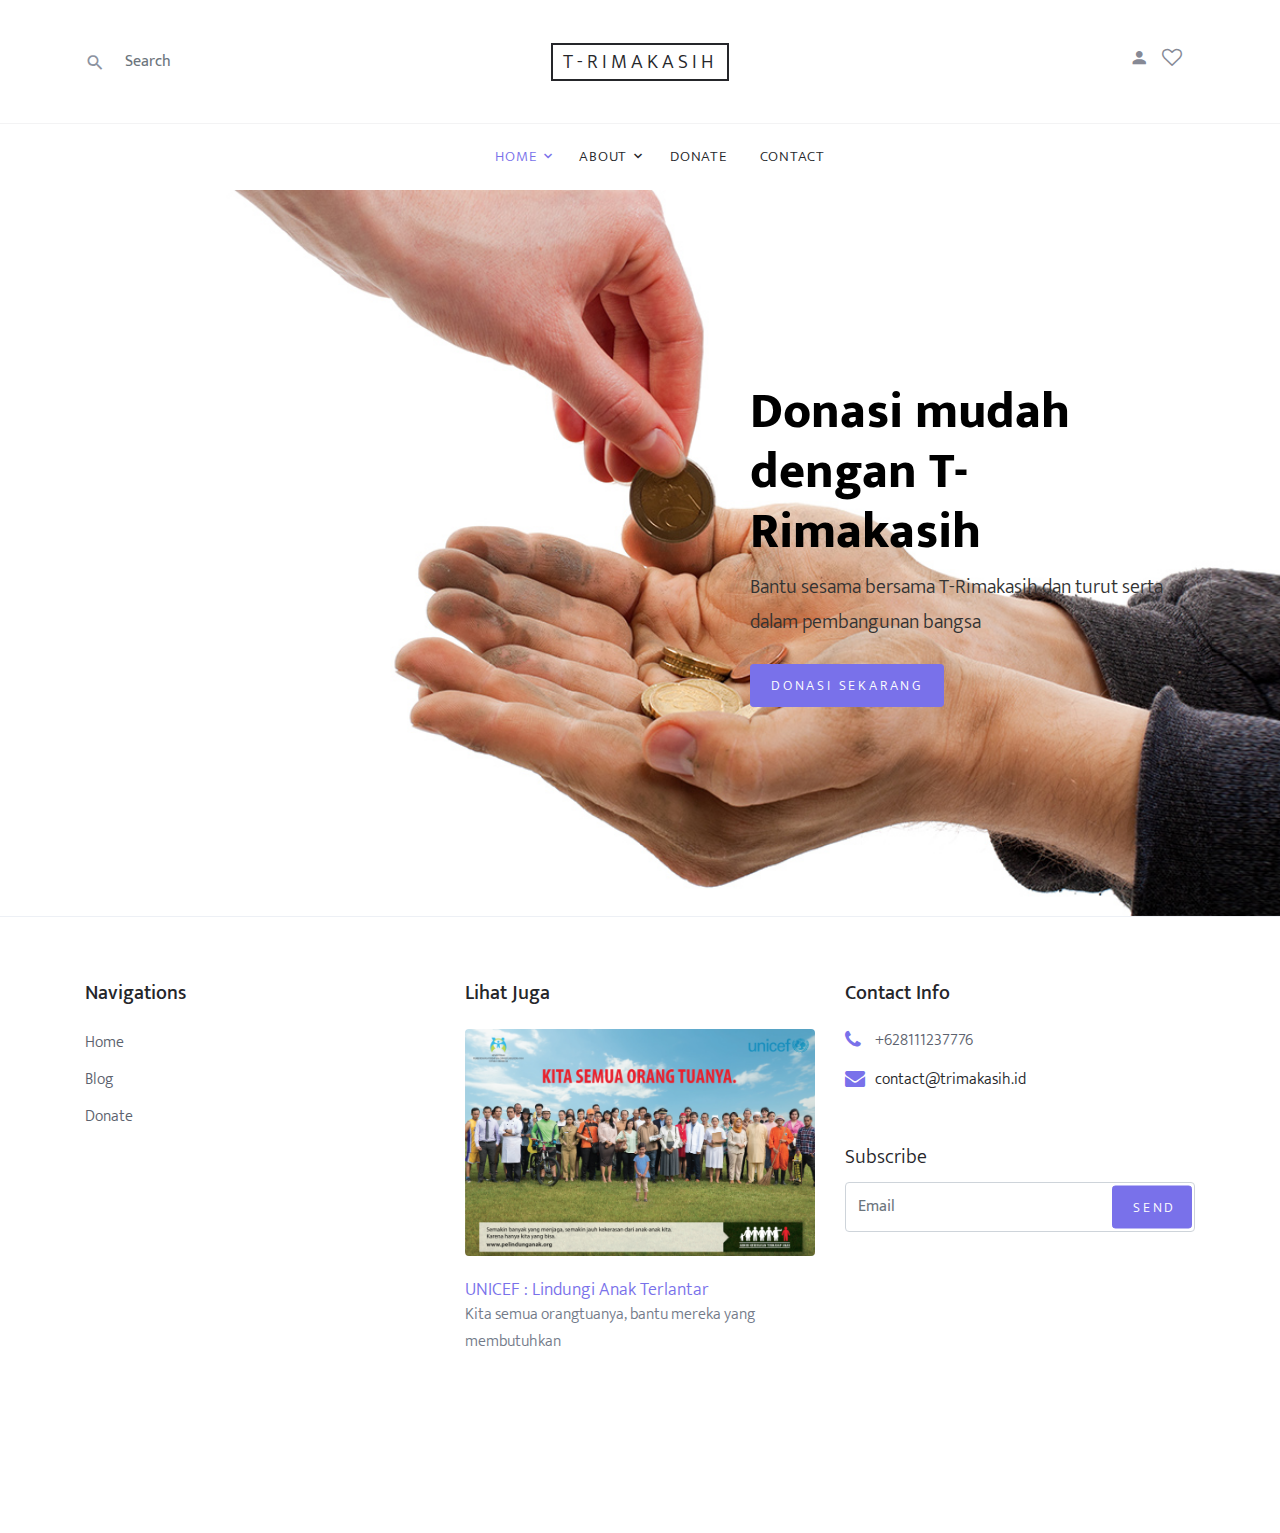
==== commit 9ba96367: "Edit content" ====
--- a/index.html
+++ b/index.html
@@ -87,7 +87,7 @@
                 <li><a href="#">Menu Three</a></li>
               </ul>
             </li>
-            <li><a href="shop.html">Donate</a></li>
+            <li><a href="donasi.html">Donate</a></li>
             <!-- <li><a href="#">Catalogue</a></li> -->
             <!-- <li><a href="#">New Arrivals</a></li> -->
             <li><a href="contact.html">Contact</a></li>
@@ -96,7 +96,7 @@
       </nav>
     </header>
 
-    <div class="site-blocks-cover" style="background-image: url(images/hero_1.jpg);" data-aos="fade">
+    <div class="site-blocks-cover" style="background-image: url(images/donate.jpg);" data-aos="fade">
       <div class="container">
         <div class="row align-items-start align-items-md-center justify-content-end">
           <div class="col-md-5 text-center text-md-left pt-5 pt-md-0">
@@ -112,7 +112,7 @@
       </div>
     </div>
 
-    <div class="site-section site-section-sm site-blocks-1">
+    <!-- <div class="site-section site-section-sm site-blocks-1">
       <div class="container">
         <div class="row">
           <div class="col-md-6 col-lg-4 d-lg-flex mb-4 mb-lg-0 pl-4" data-aos="fade-up" data-aos-delay="">
@@ -281,55 +281,44 @@
           </div>
         </div>
       </div>
-    </div>
-
-    <!-- <footer class="site-footer border-top">
+    </div> -->
+
+    <footer class="site-footer border-top">
       <div class="container">
         <div class="row">
-          <div class="col-lg-6 mb-5 mb-lg-0">
+          <div class="col-lg-4 mb-4 mb-lg-0">
             <div class="row">
               <div class="col-md-12">
                 <h3 class="footer-heading mb-4">Navigations</h3>
               </div>
               <div class="col-md-6 col-lg-4">
                 <ul class="list-unstyled">
-                  <li><a href="#">Sell online</a></li>
-                  <li><a href="#">Features</a></li>
-                  <li><a href="#">Shopping cart</a></li>
-                  <li><a href="#">Store builder</a></li>
+                  <li><a href="#">Home</a></li>
+                  <li><a href="#">Blog</a></li>
+                  <li><a href="#">Donate</a></li>
                 </ul>
               </div>
+              <!-- <div class="col-md-6 col-lg-4">
+              </div>
               <div class="col-md-6 col-lg-4">
-                <ul class="list-unstyled">
-                  <li><a href="#">Mobile commerce</a></li>
-                  <li><a href="#">Dropshipping</a></li>
-                  <li><a href="#">Website development</a></li>
-                </ul>
-              </div>
-              <div class="col-md-6 col-lg-4">
-                <ul class="list-unstyled">
-                  <li><a href="#">Point of sale</a></li>
-                  <li><a href="#">Hardware</a></li>
-                  <li><a href="#">Software</a></li>
-                </ul>
-              </div>
-            </div>
-          </div>
-          <div class="col-md-6 col-lg-3 mb-4 mb-lg-0">
-            <h3 class="footer-heading mb-4">Promo</h3>
+              </div> -->
+            </div>
+          </div>
+          <div class="col-md-6 col-lg-4 mb-4 mb-lg-0">
+            <h3 class="footer-heading mb-4">Lihat Juga</h3>
             <a href="#" class="block-6">
-              <img src="images/hero_1.jpg" alt="Image placeholder" class="img-fluid rounded mb-4">
-              <h3 class="font-weight-light  mb-0">Finding Your Perfect Shoes</h3>
-              <p>Promo from  nuary 15 &mdash; 25, 2019</p>
+              <img src="images/poster-unicef.png" alt="Image placeholder" class="img-fluid rounded mb-4">
+              <h3 class="font-weight-light  mb-0">UNICEF : Lindungi Anak Terlantar</h3>
+              <p>Kita semua orangtuanya, bantu mereka yang membutuhkan</p>
             </a>
           </div>
-          <div class="col-md-6 col-lg-3">
+          <div class="col-md-6 col-lg-4">
             <div class="block-5 mb-5">
               <h3 class="footer-heading mb-4">Contact Info</h3>
               <ul class="list-unstyled">
-                <li class="address">203 Fake St. Mountain View, San Francisco, California, USA</li>
-                <li class="phone"><a href="tel://23923929210">+2 392 3929 210</a></li>
-                <li class="email">emailaddress@domain.com</li>
+                <!-- <li class="address">203 Fake St. Mountain View, San Francisco, California, USA</li> -->
+                <li class="phone"><a href="tel://628111237776">+628111237776</a></li>
+                <li class="email">contact@trimakasih.id</li>
               </ul>
             </div>
 
@@ -344,8 +333,13 @@
             </div>
           </div>
         </div>
-      </div>
-    </footer> -->
+        <div class="row pt-5 mt-5 text-center">
+          <div class="col-md-12">
+          </div>
+
+        </div>
+      </div>
+    </footer>
   </div>
 
   <script src="js/jquery-3.3.1.min.js"></script>
--- a/css/style.css
+++ b/css/style.css
@@ -7,6 +7,9 @@
   height: 100 px;
 }
 
+#title-text {
+
+}
 body {
   line-height: 1.7;
   color: #8c92a0;
